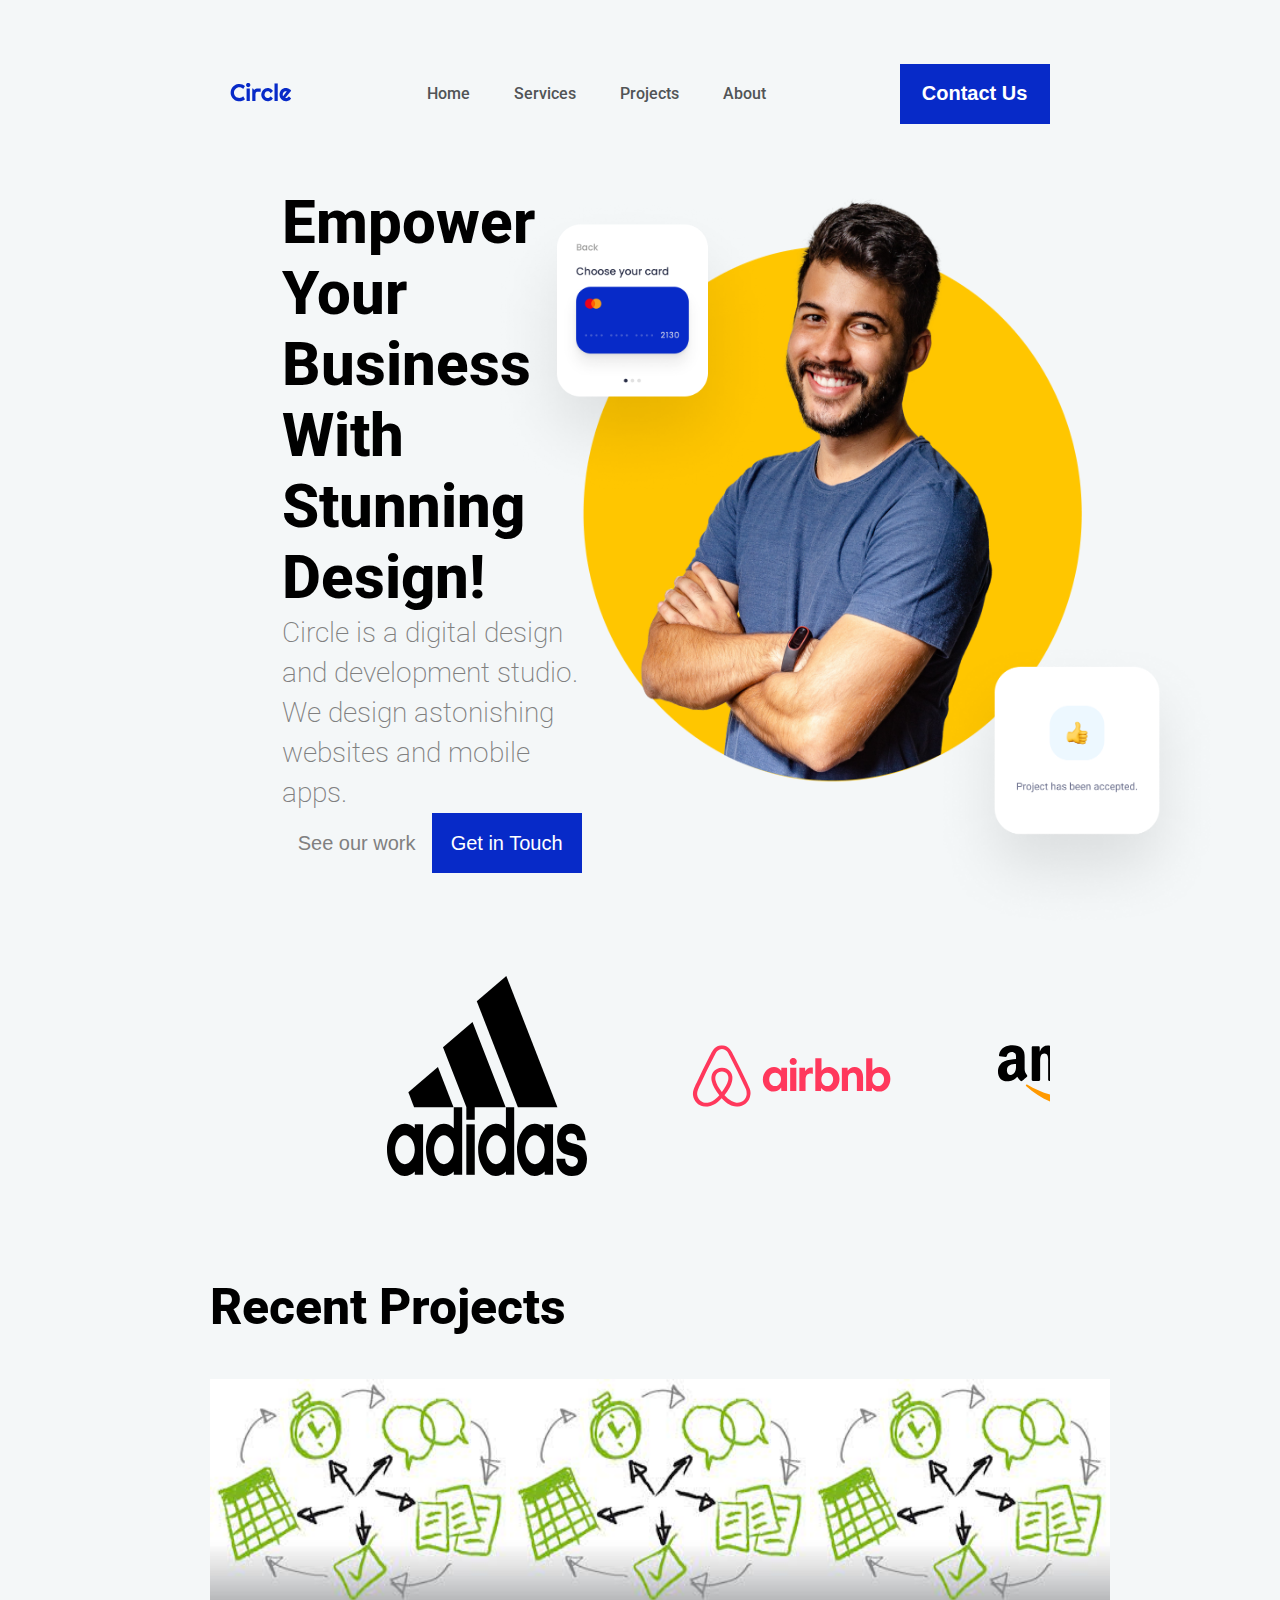
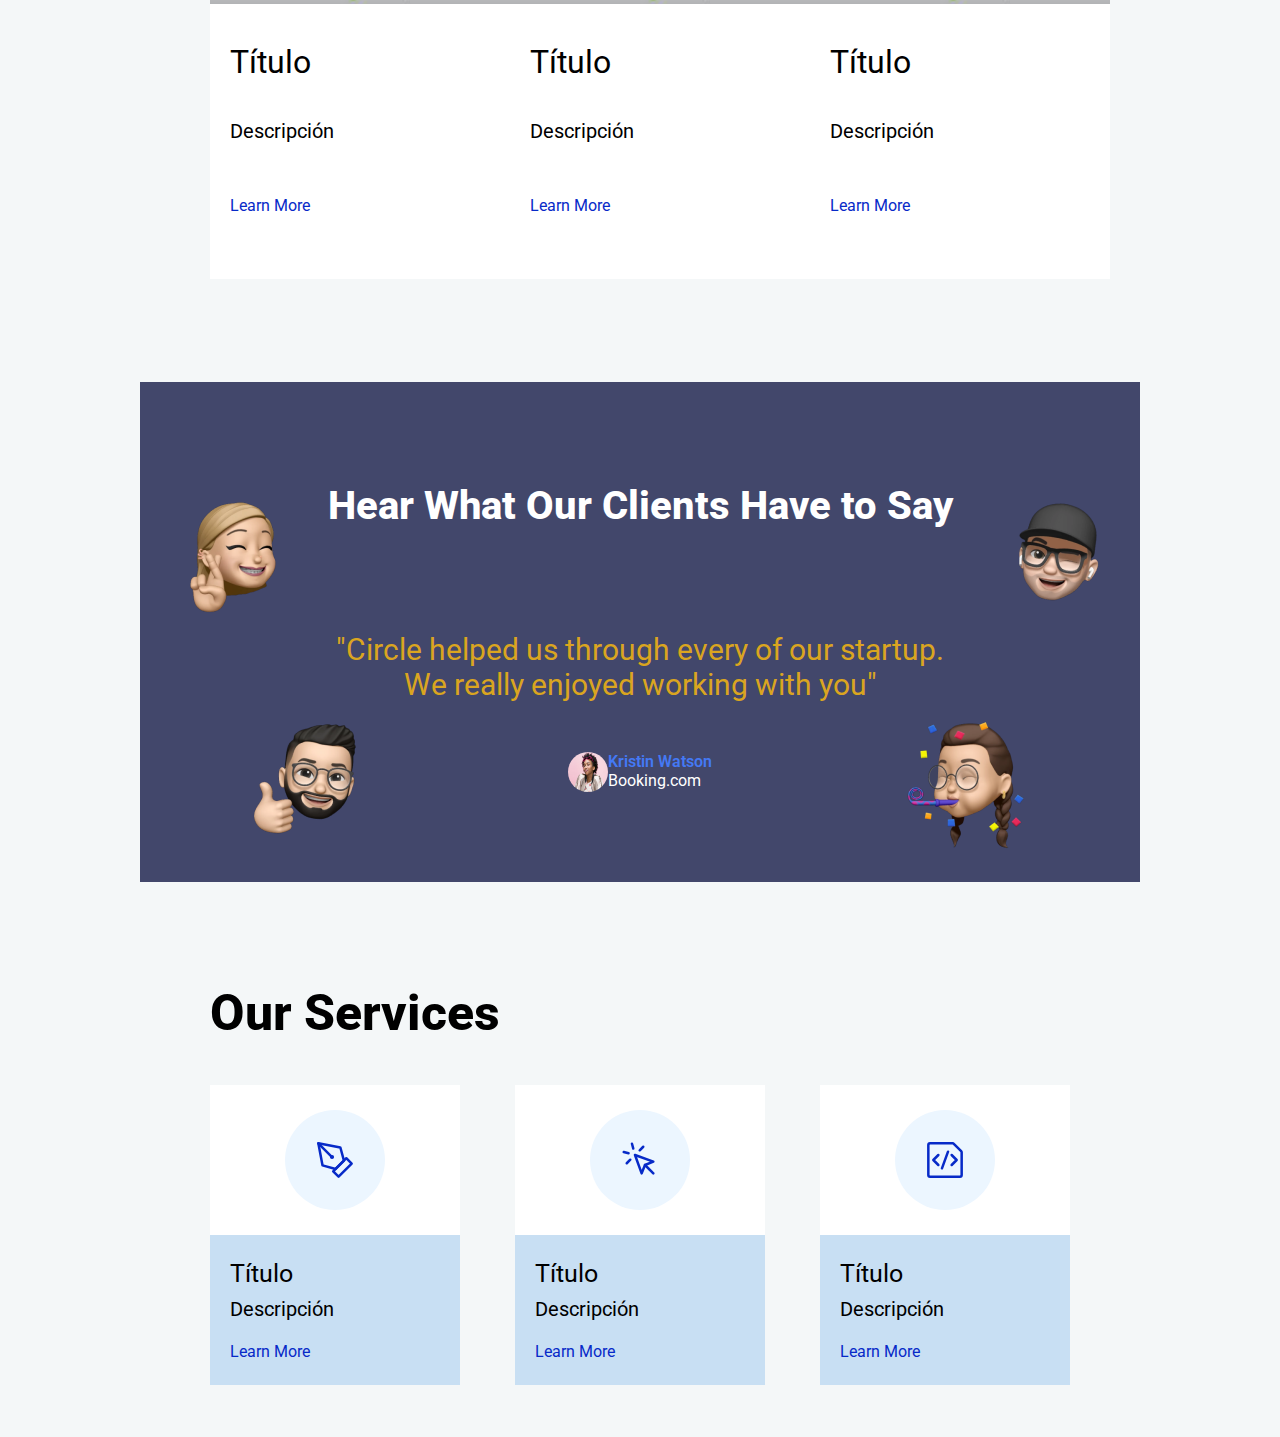
==== index.html @ 97afae4b "scroll to up services-projects" ====
<!DOCTYPE html>
<html lang="en">
  <head>
    <meta charset="UTF-8" />
    <meta http-equiv="X-UA-Compatible" content="IE=edge" />
    <meta name="viewport" content="width=device-width, initial-scale=1.0" />
    <title>Circle Agency</title>
    <link rel="stylesheet" href="resources/styles/style.css" />
  </head>
  <body>
    <header class="header">
      <div class="logo">
        <a href="index.html"
          ><img src="./resources/images/logos/circle.svg" alt="Logo"
        /></a>
      </div>
      <nav>
        <ul class="nav-links">
          <li><a class="links" href="index.html">Home</a></li>
          <li><a class="links"   onclick="scrollToServices()" id="services-scroll-button" >Services</a></li>
          <li><a class="links" onclick="scrollToProjects()" >Projects</a></li>
          <li><a class="links" href="aboutUs.html">About</a></li>
        </ul>
        <div class="hamburguer">
          <span class="bar"></span>
          <span class="bar"></span>
          <span class="bar"></span>
        </div>
      </nav>
      <a class="btn" href="contact-us.html"><button>Contact Us</button></a>
    </header>

    <div class="container-hero-section">
      <div class="info-hero-section">
        <p class="frase-empresa">
          Empower Your <br />
          Business With<br />
          Stunning Design!
        </p>
        <p class="frase-informativa">
          Circle is a digital design and development studio. We design
          astonishing websites and mobile apps.
        </p>
        <div class="div-buttons-hero">
          <button class="btn-hero">
            <a class="link-hero" href="project.html">See our work</a>
          </button>
          <button class="btn-hero-second">
            <a class="link-hero-second" href="contact-us.html">Get in Touch</a>
          </button>
        </div>
      </div>
      <div class="div-hero-img">
        <img
          class="card-1"
          src="./resources/images/hero-section/card-1.png"
          alt="card-one"
        />
        <img
          class="big-img-hero"
          src="./resources/images/hero-section/hero-image.png"
          alt="image of hero section"
        />
        <img class="card-2" src="./resources/images/hero-section/card-2.png" />
      </div>
    </div>
    <div class="slider">
      <div class="slider-track">
        <div class="slide">
          <img
          class="img-slide"
            src="./resources/images/logos/Adidas_Logo.svg"
            width="200"
            height="200"
          />
        </div>
        <div class="slide">
          <img
          class="img-slide"
            src="./resources/images/logos/airbnb-logo.svg"
            width="200"
            height="200"
          />
        </div>
        <div class="slide">
          <img
          class="img-slide"
            src="./resources/images/logos/amazon-logo.svg"
            width="200"
            height="200"
          />
        </div>
        <div class="slide">
          <img
          class="img-slide"
            src="./resources/images/logos/circle.svg"
            width="200"
            height="200"
          />
        </div>

        <div class="slide">
          <img
          class="img-slide"
            src="./resources/images/logos/fedex-logo.svg"
            width="200"
            height="200"
          />
        </div>
        <div class="slide">
          <img
          class="img-slide"
            src="./resources/images/logos/google-logo.svg"
            width="200"
            height="200"
          />
        </div>
        <div class="slide">
          <img
          class="img-slide"
            src="./resources/images/logos/Logo_NIKE.svg"
            width="200"
            height="200"
          />
        </div>
        <div class="slide">
          <img
          class="img-slide"
            src="./resources/images/logos/microsoft-logo.svg"
            width="200"
            height="200"
          />
        </div>
      </div>
    </div>

    <div class="container-recent-projects" id="recent-projects">
      <div class="div-titulo-recent-projects">
        <p class="titulo-recent-projects">Recent Projects</p>
      </div>
      <div class="container-cards">
        <div class="card">
          <div class="div-img-card">
            <img class ="img-card" src="./resources/images/test/descarga.jpg" alt="">
          </div>
          <div class="container-info-card">
            <p class="titulo-card">Título</p>
            <p class="descripcion-card">Descripción</p>
            <p class="learn-more-class"><a>Learn More</a></p>
          </div>

          </div>
          <div class="card">
            <div class="div-img-card">
              <img class ="img-card" src="./resources/images/test/descarga.jpg" alt="">
            </div>
            <div class="container-info-card">
              <p class="titulo-card">Título</p>
              <p class="descripcion-card">Descripción</p>
              <p class="learn-more-class"><a>Learn More</a></p>
            </div>
  
            </div>
            <div class="card">
              <div class="div-img-card">
                <img class ="img-card" src="./resources/images/test/descarga.jpg" alt="">
              </div>
              <div class="container-info-card">
                <p class="titulo-card">Título</p>
                <p class="descripcion-card">Descripción</p>
                <p class="learn-more-class"><a>Learn More</a></p>
              </div>
    
              </div>
        </div>
      </div>
    </div>
    <div class="client-reviews">
      <div class ="inner-zone">
      <div class="zone-one-reviews">
        <img src="./resources/images/testimonial-section/memoji-1.png" class="emoji-1 " alt="emogi1" width="150" height="150"/>
        <p class="frase-reaview">Hear What Our Clients Have to Say</p>
        <img src="./resources/images/testimonial-section/memoji-2.png" class="emoji-2" alt="emogi2" width="150" height="150"/>
      </div>
    <div class="zone-twoo-reviews">
      <p class="testimonio">"Circle helped us through every of our startup.<br> We really enjoyed working with you"</p>
    </div>
    <div class="zone-three-reviews">
      <img src="./resources/images/testimonial-section/memoji-3.png" alt="emogi3" class="emoji-3" width="150" height="150">
      <div class="container-contact-review">
        <img src="./resources/images/testimonial-section/profile.png" alt="contact-review" class=contact-review width="40" height="40">
        <div class="info-contact-review">
          <p class="name-contact">Kristin Watson</p>
          <p ><a class="email-contact" href="www.booking.com">Booking.com</a></p>
        </div>
      </div>
      <img src="./resources/images/testimonial-section/memoji-4.png" alt="emogi4" class="emoji-4" width="150" height="150">
    </div>
  </div>
    </div>

    <div class="container-recent-projects" id="our-services">
      <div class="div-titulo-recent-projects">
        <p class="titulo-recent-projects">Our Services</p>
      </div>
      <div class="container-cards">
        <div class="card-services">
          <div class="div-img-card-services">
            <div class="div-svg">
            <svg class="boli-img" width="40" height="40" viewBox="0 0 40 40" fill="none" xmlns="http://www.w3.org/2000/svg">
              <path d="M3.33331 3.33325L7.49998 25.3499L20.6 28.9333L28.9333 20.5999L25.3666 7.49992H25.35L3.33331 3.33325Z" stroke="#072AC8" stroke-width="2.5" stroke-linecap="round" stroke-linejoin="round"/>
              <path d="M31.3072 18.2129L18.2142 31.3061L23.5763 36.6682L36.6695 23.5751L31.3072 18.2129Z" stroke="#072AC8" stroke-width="2.5" stroke-linecap="round" stroke-linejoin="round"/>
              <path d="M3.33331 3.33325L17.0166 17.0166" stroke="#072AC8" stroke-width="2.5" stroke-linecap="round" stroke-linejoin="round"/>
              <path d="M17.0166 17.85C17.4768 17.85 17.85 17.477 17.85 17.0166C17.85 16.5564 17.4768 16.1833 17.0166 16.1833C16.5563 16.1833 16.1832 16.5564 16.1832 17.0166C16.1832 17.477 16.5563 17.85 17.0166 17.85Z" stroke="#072AC8" stroke-width="2.5" stroke-miterlimit="10" stroke-linecap="round" stroke-linejoin="round"/>
              </svg>
            </div>
              
          </div>
          <div class="container-info-card-services">
            <p class="titulo-card-services">Título</p>
            <p class="descripcion-card">Descripción</p>
            <p class="learn-more-class"><a>Learn More</a></p>
          </div>

          </div>
          <div class="card-services">
            <div class="div-img-card-services">
              <div class="div-svg">
                <svg width="40" height="40" viewBox="0 0 40 40" fill="none" xmlns="http://www.w3.org/2000/svg">
                  <path d="M24.9972 25L33.3305 33.3333" stroke="#072AC8" stroke-width="2.5" stroke-linecap="round" stroke-linejoin="round"/>
                  <path d="M24.9972 25L21.6639 33.3333L14.9972 15L33.3305 21.6667L24.9972 25Z" stroke="#072AC8" stroke-width="2.5" stroke-linecap="round" stroke-linejoin="round"/>
                  <path d="M23.2472 6.75031L19.7138 10.2837M10.2805 19.7169L6.74714 23.2504L10.2805 19.7169ZM11.9805 3.73364L13.2805 8.56703L11.9805 3.73364ZM8.5638 13.267L3.73047 11.967L8.5638 13.267Z" stroke="#072AC8" stroke-width="2.5" stroke-linecap="round" stroke-linejoin="round"/>
                  </svg>
                  
              </div>
                
            </div>
            <div class="container-info-card-services">
              <p class="titulo-card-services">Título</p>
              <p class="descripcion-card">Descripción</p>
              <p class="learn-more-class"><a>Learn More</a></p>
            </div>
  
            </div>
            <div class="card-services">
              <div class="div-img-card-services">
                <div class="div-svg">
                  <svg width="40" height="40" viewBox="0 0 40 40" fill="none" xmlns="http://www.w3.org/2000/svg">
                    <path d="M28.8166 3.81659L36.1666 11.1666C36.4833 11.4833 36.6666 11.9166 36.6666 12.3499V34.9999C36.6666 35.9166 35.9166 36.6666 34.9999 36.6666H4.99992C4.08325 36.6666 3.33325 35.9166 3.33325 34.9999V4.99992C3.33325 4.08325 4.08325 3.33325 4.99992 3.33325H27.6499C28.0833 3.33325 28.5166 3.51659 28.8166 3.81659Z" stroke="#072AC8" stroke-width="2.5" stroke-miterlimit="10" stroke-linecap="round" stroke-linejoin="round"/>
                    <path d="M26.6667 25L31.6667 20L26.6667 15" stroke="#072AC8" stroke-width="2.5" stroke-linecap="round" stroke-linejoin="round"/>
                    <path d="M13.3333 25L8.33325 20L13.3333 15" stroke="#072AC8" stroke-width="2.5" stroke-linecap="round" stroke-linejoin="round"/>
                    <path d="M16.9668 28.3334L23.0335 11.6667" stroke="#072AC8" stroke-width="2.5" stroke-linecap="round" stroke-linejoin="round"/>
                    </svg>
                    
                </div>
                  
              </div>
              <div class="container-info-card-services">
                <p class="titulo-card-services">Título</p>
                <p class="descripcion-card">Descripción</p>
                <p class="learn-more-class"><a>Learn More</a></p>
              </div>
    
              </div>
        </div>
      </div>
    </div>
    <a class="top-link hide" href="" id="js-top">
      <svg xmlns="http://www.w3.org/2000/svg" viewBox="0 0 12 6"><path d="M12 6H0l6-6z"/></svg>
      <span class="screen-reader-text">Back to top</span>
    </a>
    <script src="./resources/js/index.js"></script>
  </body>
</html>
---- resources/styles/style.css ----
@import url("https://fonts.googleapis.com/css2?family=Cinzel&family=Roboto:wght@100;300;400;500&display=swap");

:root {
  --primary: #072ac8;
}

* {
  margin: 0;
  padding: 0;
  box-sizing: border-box;
}

body {
  font-family: "Roboto", sans-serif;
  margin-left: 10%;
  margin-right: 10%;
  background-color: #f4f7f8;
 
}



/* ------------------------------------------------------------------------ */
/*loader*/

/* ------------------------------ INDEX html ------------------------------ */
.container-hero-section {
  justify-content: space-between;
  display: flex;

  width: 70%;
  margin: 0 auto;
}

.info-hero-section {
  display: flex;
  flex-direction: column;
  justify-content: space-around;
}

/*frases hero*/

.frase-empresa {
  font-size: 60px;
  font-weight: 800;
}
.frase-informativa {
  font-size: 28px;
  color: grey;
  font-weight: 200;
  line-height: 40px;
}

/*botones-hero*/
.div-buttons-hero {
  display: flex;
}
.link-hero-original {
  text-decoration: none;
  color: grey;

  font-size: 20px;
}
.link-hero {
  text-decoration: none;
  color: grey;
}
.btn-hero {
  background: #f4f7f8;
  border: none;
  cursor: pointer;
  transition: all 0.3s ease 0s;
  width: 150px;
  height: 60px;
  font-size: 20px;
}

.link-hero-second {
  text-decoration: none;
  color: white;
}
.btn-hero-second {
  color: white;
  background: #072ac8;
  border: none;
  cursor: pointer;
  transition: all 0.3s ease 0s;
  width: 150px;
  height: 60px;
  font-size: 20px;
}
/*imagen-hero*/

.div-hero-img {
  position: relative;
}

.big-img-hero {
  width: 500px;
  height: 600px;
}
.card-1 {
  position: absolute;
  width: 60%;
  right: 60%;
}
.card-2 {
  position: absolute;
  width: 60%;
  top: 65%;
  right: -29%;
}

/* ------------------------------------------------------------------------ */

/* ------------------------------ Splash page ------------------------------ */
@keyframes scroll {
  0% {
    transform: translateX(0);
  }
  100% {
    transform: translateX(calc(-250px * 7));
  }
}

.slider {
  height: 200px;

  overflow: hidden;
  position: relative;
  width: auto;
  margin-right: 10%;
  margin-left: 15%;
  margin-top: 10%;
}
.slider .slider-track {
  animation: scroll 40s linear infinite;
  display: flex;
  width: calc(250px * 14);
}

.slider.slide {
  height: 100px;
  width: 250px;
}
.slide {
  margin-left: 3%;
}

/* Your CSS code goes here */

/* Your CSS code goes here */

/* ------------------------------ Header ------------------------------ */

/* Your CSS code goes here */

.header {
  margin: 5% 0 5% 0;
  display: flex;
  justify-content: space-between;
  align-items: center;
  height: 85px;
  padding: 5px 10%;
}

.header .logo {
  cursor: pointer;
}

.header .logo :hover {
  transform: scale(1.2);
}

.header .nav-links {
  list-style: none;
}

.header .nav-links li {
  display: inline-block;
  padding: 0 20px;
}

.header .nav-links li:hover {
  transform: scale(1.1);
}
.links {
  font-weight: 500;
}
.header .nav-links a {
  color: #515456;
  text-decoration: none;
}

.header .nav-links li a:hover {
  color: #4479f5;
}

.btn button {
  font-weight: 700;
  color: white;
  background: #072ac8;
  border: none;
  cursor: pointer;
  transition: all 0.3s ease 0s;
  width: 150px;
  height: 60px;
  font-size: 20px;
  padding: 5%;
}

.header .btn button:hover {
  background-color: #515456;
  color: white;
  transform: scale(1.1);
}

/*hamburguer menu*/
.hamburguer {
  display: none;
  cursor: pointer;
}
.bar {
  display: block;
  width: 25px;
  height: 3px;
  margin: 5px auto;
  -webkit-transition: all 0.3 ease-in-out;
  transition: all 0.3 ease-in-out;
  background-color: #3e4042;
}

/* ------------------------------ Partners ------------------------------ */

/* Your CSS code goes here */

/* ------------------------------ Recent projects ------------------------------ */

/* Your CSS code goes here */
.container-recent-projects {
  margin: 10% 8% 10% 8%;
}
.titulo-recent-projects {
  font-size: 50px;
  font-weight: 800;
}
.container-cards {
  display: flex;
  flex-direction: row;
  justify-content: space-between;
}

.card {
  margin-top: 5%;
  width: 300px;
  height: 500px;
  background-color: white;
}
.div-img-card {
  width: 300px;
  height: 225px;
}
.img-card {
  width: 100%;
  height: 100%;
}
.container-info-card {
  display: flex;
  flex-direction: column;
  text-align: left;
  justify-content: space-around;
  height: 250px;
  padding: 20px;
}
.titulo-card {
  font-size: xx-large;
}

.descripcion-card {
  font-size: 20px;
}
.learn-more-class {
  margin-top: 6%;
  color: #072ac8;
}
/* ------------------------------ Client reviews ------------------------------ */

/* Your CSS code goes here */

.client-reviews {
  position: relative;
  background: rgb(66, 71, 107);
  width: 1000px;
  height: 500px;
  margin: 0 auto;
}
.inner-zone {
  padding-top: 10%;
}
.bg-review {
  max-width: 100%;
  max-height: 100%;
}

.zone-one-reviews {
  display: flex;
  flex-direction: row;
  justify-content: space-around;
}
.frase-reaview {
  font-size: 40px;
  font-weight: 800;
  color: white;
}
.testimonio {
  text-align: center;
  color: goldenrod;
  font-size: 30px;
}
.contact-review {
  border-radius: 50%;
}
.container-contact-review {
  margin-top: 5%;
  display: flex;
  flex-direction: row;
  justify-content: space-around;
}
.name-contact {
  color: #4479f5;
  font-weight: 600;
}
.email-contact {
  text-decoration: none;
  color: white;
}
.zone-three-reviews {
  display: flex;
  flex-direction: row;
  justify-content: space-around;
}
/* ------------------------------ Services ------------------------------ */

/* Your CSS code goes here */
.div-img-card-services {
  display: flex;
  justify-content: center;
  align-items: center;
  width: 250px;
  height: 150px;
}

.div-svg {
  display: flex;
  align-items: center;
  justify-content: center;

  width: 100px;
  height: 100px;
  background-color: #ecf6ff;
  border-radius: 50%;
}

.card-services {
  margin-top: 5%;
  width: 250px;
  height: 250px;
  background-color: white;
}

.container-info-card-services {
  display: flex;
  flex-direction: column;
  text-align: left;
  justify-content: space-around;
  height: 150px;
  padding: 20px;
  background-color: #c8dff3;
}
.titulo-card-services {
  font-size: 25px;
}

.descripcion-card {
  font-size: 20px;
}
.learn-more-class {
  margin-top: 6%;
  color: #072ac8;
}

/* ------------------------------ Questions form ------------------------------ */

/* Your CSS code goes here */

/* ------------------------------ Footer ------------------------------ */
.container-footer {
  display: flex;
  flex-direction: row;
  justify-content: space-between;
  margin: 8%;
}
.logo-direction {
  display: flex;
  flex-direction: column;
  justify-content: space-between;
}

.links-footer {
  display: grid;
  justify-content: space-between;
  grid-template-columns: 200px 200px 200px;
}
.link-footer {
  text-decoration: none;
  color: #072ac8;
}

/* Your CSS code goes here */

/* -------------------------------------------------------------------------- */
/* ------------------------------ PROJECT html ------------------------------ */
/* -------------------------------------------------------------------------- */

/* ------------------------------ Project main ------------------------------ */

/* Your CSS code goes here */

/* ----------------------------------------------------------------------------- */
/* ------------------------------ CONTACT-US html ------------------------------ */
.container-contact-us {
  margin-right: 12%;
  margin-left: 12%;
  margin-top: 5%;
  color: #3e4042;
}
.title-contact-us {
  font-size: 32px;
}
input[type="text"],
input[type="phone"],
input[type="email"],
select,
textarea {
  width: 100%;
  padding: 12px;
  border: none;
  background-color: #e3e1e165;
  box-sizing: border-box;
  margin-top: 6px;
  margin-bottom: 16px;
  resize: vertical;
  font-size: 25px;
}

input[type="submit"] {
  background-color: #072ac8;
  color: white;
  padding: 24px 40px;
  border: none;
  width: 100%;
  font-size: 25p;
  cursor: pointer;
}

input[type="submit"]:hover {
  background-color: #3e4042;
}

.container {
  border-radius: 5px;
  background-color: #f2f2f2;
  padding: 20px;
}
.div-phone-email {
  display: flex;
  flex-direction: row;
  justify-content: space-between;
}
.div-phone,
.div-email {
  display: flex;
  flex-direction: column;
  width: 48%;
}
label {
  font-size: 25px;
}
form {
  margin-top: 5%;
}

/*scroll to up*/
.top-link {
  transition: all 0.25s ease-in-out;
  position: fixed;
  bottom: 0;
  right: 0;
  display: inline-flex;
  cursor: pointer;
  align-items: center;
  justify-content: center;
  margin: 0 3em 3em 0;
  border-radius: 50%;
  padding: 0.25em;
  width: 60px;
  height: 60px;
  background-color: darkgray;
}
.top-link.show {
  visibility: visible;
  opacity: 1;
}
.top-link.hide {
  visibility: hidden;
  opacity: 0;
}
.top-link svg {
  fill: #000;
  width: 24px;
  height: 12px;
}
.top-link:hover {
  background-color: #e8e8e8;
}
.top-link:hover svg {
  fill: #000000;
}

.screen-reader-text {
  position: absolute;
  clip-path: inset(50%);
  margin: -1px;
  border: 0;
  padding: 0;
  width: 1px;
  height: 1px;
  scroll-behavior: smooth;
  overflow: hidden;
  word-wrap: normal !important;
  clip: rect(1px, 1px, 1px, 1px);
}
.screen-reader-text:focus {
  display: block;
  top: 5px;
  left: 5px;
  z-index: 100000;
  clip-path: none;
  background-color: #eee;
  padding: 15px 23px 14px;
  width: auto;
  height: auto;
  text-decoration: none;
  line-height: normal;
  color: #444;
  font-size: 1em;
  clip: auto !important;
}
/* ----------------------------------------------------------------------------- */

/* ------------------------------ Form ------------------------------ */

/* Your CSS code goes here */

/* ----------------------------------------------------------------------------- */
/* ------------------------------ About html ------------------------------ */
/* ----------------------------------------------------------------------------- */

/* Your CSS code goes here */

/* --------------------------------------------------------------------------- */
/* ------------------------------ MEDIA QUERIES ------------------------------ */
/* --------------------------------------------------------------------------- */

/* ------------------------- Smaller than 990px (tablet) ------------------------- */
@media (max-width: 990px) {
  /* Your CSS code goes here */
}

/* ------------------------- Smaller than 766px (mobile) ------------------------- */
@media (max-width: 766px) {
  /* Your CSS code goes here */
  body {
    margin: 0 3% 0 3%;
  }

  /*boton hamburguesa*/
  /*header*/
  .header {
    justify-content: space-between;
    margin-bottom: 10%;
  }
  .hamburguer {
    display: block;
  }
  .btn button {
    font-weight: 700;
    color: white;
    background: #072ac8;
    border: none;
    cursor: pointer;
    transition: all 0.3s ease 0s;
    width: 75px;
    height: 30px;
    font-size: 10px;
  }

  .nav-links {
    position: fixed;
    left: -100%;
    top: 100px;
    gap: 0;
    flex-direction: column;

    width: 100%;
    text-align: center;
    transition: height 300ms;
  }
  .nav {
    margin: 16px 0;
  }
  .nav-links.active {
    left: 0;
  }

  /*hero*/
  .container-hero-section {
    justify-content: space-between;
    display: flex;
    flex-direction: column;
    margin-top: 50%;
    width: 70%;
    margin: 0 auto;
  }
  .frase-empresa {
    font-size: 30px;
    font-weight: 800;
  }
  .div-hero-img {
    margin: 15% 3% 5% 3%;
  }
  .big-img-hero {
    width: 250px;
    height: 300px;
  }
  .frase-informativa {
    margin: 10% 0 10% 0;
    font-size: 20px;
    font-weight: 400;
    line-height: 20px;
  }

  /*slider*/
  .img-slide {
    width: 100px;
    height: 100px;
  }

  .slider {
    margin-bottom: -15%;
  }
  /*cards de home*/

  .container-cards {
    display: grid;
    column-gap: 500px;
    justify-content: center;
  }
  .titulo-recent-projects {
    font-size: 40px;
    text-align: center;
  }

  /*client-reviews*/
  .client-reviews {
    width: 300px;
    height: 300px;
  }
  .inner-zone {
    padding-top: 20%;
    line-height: 20px;
  }
  .emoji-1 {
    width: 50px;
    height: 50px;
  }

  .emoji-2 {
    width: 50px;
    height: 50px;
  }

  .emoji-3 {
    width: 50px;
    height: 50px;
  }

  .emoji-4 {
    width: 50px;
    height: 50px;
  }

  .frase-reaview {
    margin: 0;
    font-size: 12px;
    font-weight: 800;
    color: white;
  }

  .testimonio {
    text-align: center;
    color: goldenrod;
    font-size: 15px;
  }
  .container-contact-review {
    margin-top: 15%;
    display: flex;
    flex-direction: row;
    justify-content: space-around;
  }

  /*our services*/
  .card-services {
    margin-top: 30%;
    width: 250px;
    height: 250px;
    background-color: white;
  }
  /*scroll to up*/

  .top-link {
    transition: all 0.25s ease-in-out;
    position: fixed;
    bottom: 0;
    right: 0;
    display: inline-flex;
    cursor: pointer;
    align-items: center;
    justify-content: center;
    margin: 0 0.2em 3em 0;
    border-radius: 50%;
    padding: 0.25em;
    width: 40px;
    height: 40px;
    background-color: darkgray;
  }
}

/* ------------------------------ Hamburguer menu ------------------------------ */

/* Your CSS code goes here */

/* ------------------------------ Alert ------------------------------ */

/* Your CSS code goes here */

/* ------------------------------ Sticky scroll bar ------------------------------ */

/* Your CSS code goes here */
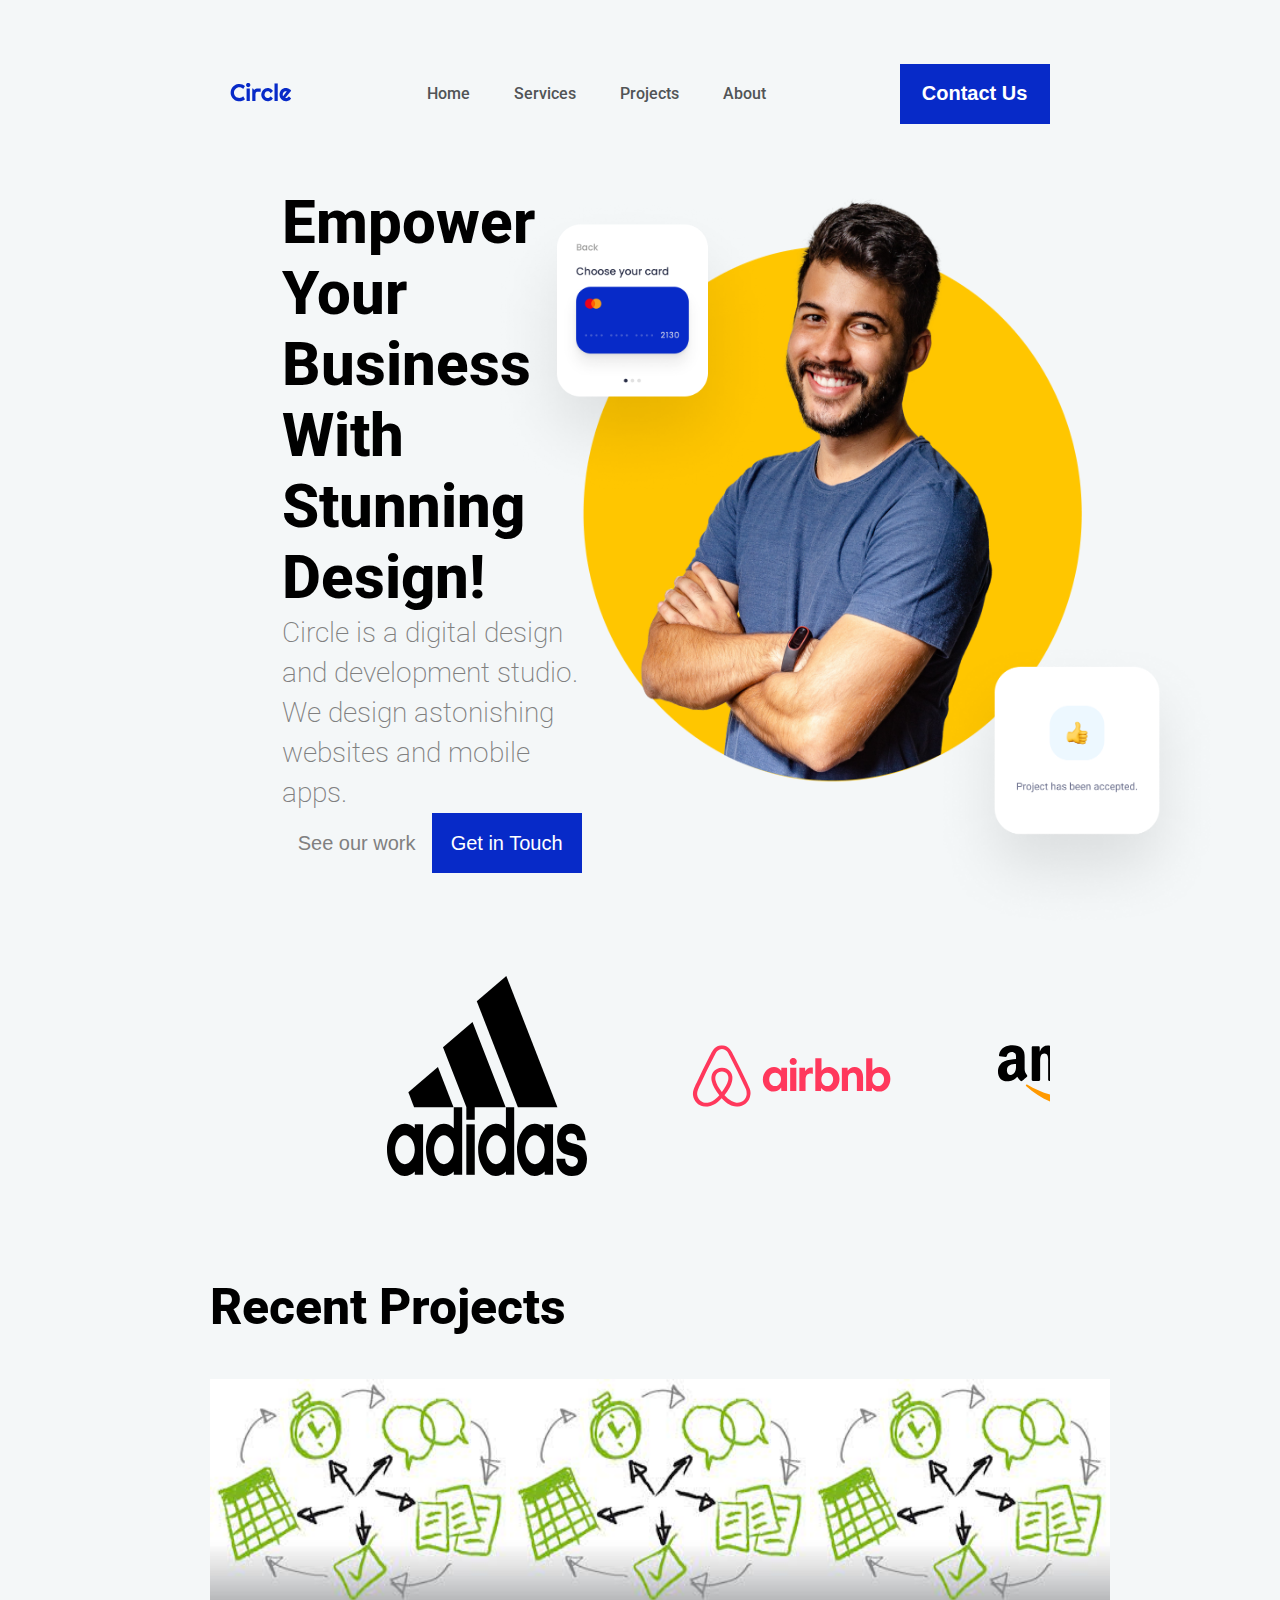
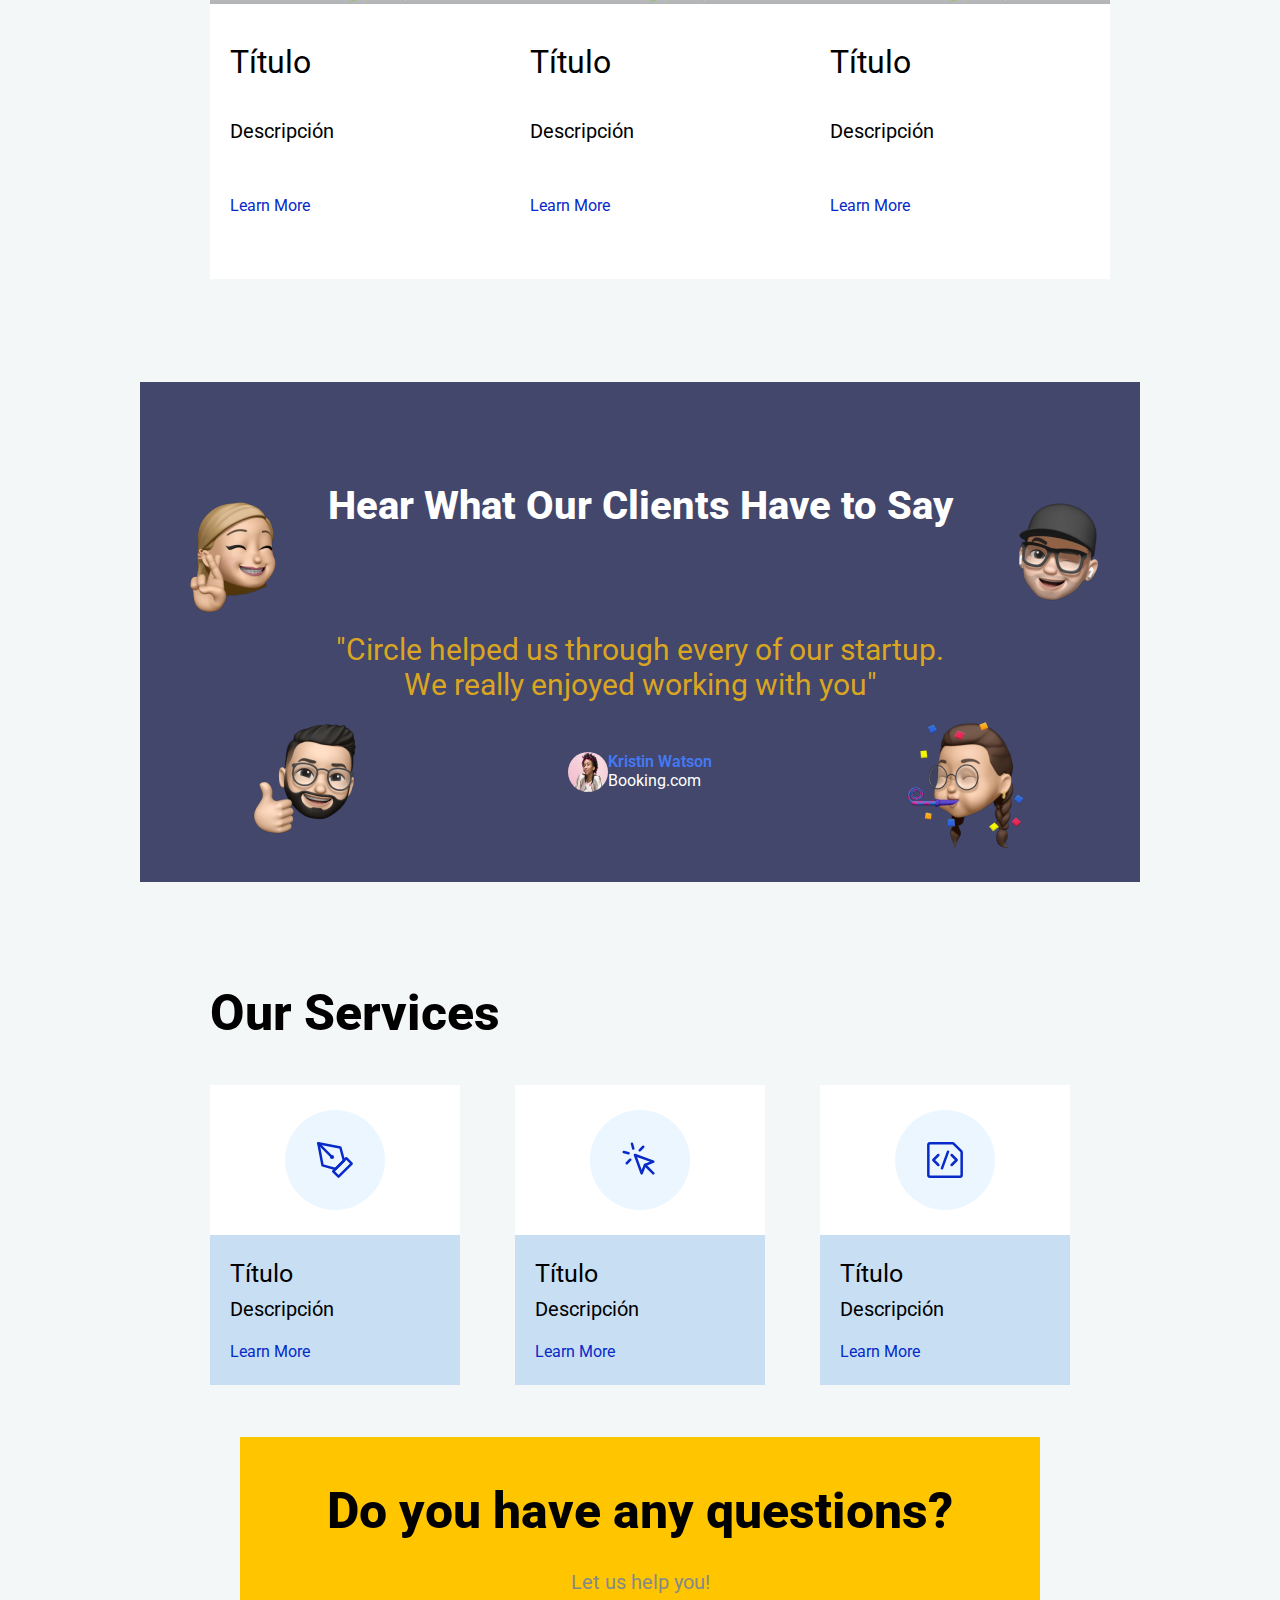
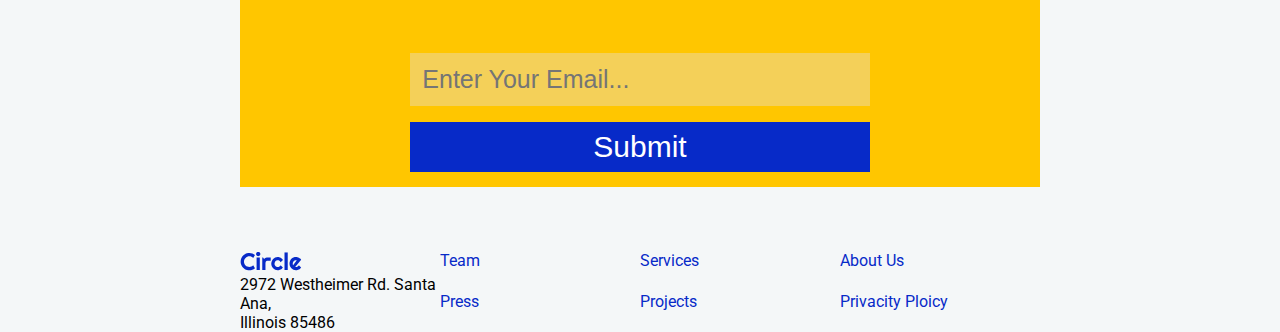
==== commit dd88c42a: "section questions" ====
--- a/index.html
+++ b/index.html
@@ -6,6 +6,7 @@
     <meta name="viewport" content="width=device-width, initial-scale=1.0" />
     <title>Circle Agency</title>
     <link rel="stylesheet" href="resources/styles/style.css" />
+    <link rel="stylesheet" href="https://cdnjs.cloudflare.com/ajax/libs/font-awesome/4.7.0/css/font-awesome.min.css">
   </head>
   <body>
     <header class="header">
@@ -265,10 +266,48 @@
         </div>
       </div>
     </div>
+
+    <div class="container-any-question">
+      <div class="div-inner-q">
+      <div class="aq-frase">
+        <p class="frase-any-questions">Do you have any questions?</p>
+      </div>
+      <p class="frase-help-us">Let us help you!</p>
+      <div>
+        <form class="form-questions">
+          <div class="input-container">
+            
+            <input  class ="input-a-q" type="text" name="email"  placeholder="Enter Your Email...">
+            <input class ="input-a-q" type="submit" value="Submit" />
+        </form>
+      </div>
+    </div>
+    </div>
+    
     <a class="top-link hide" href="" id="js-top">
       <svg xmlns="http://www.w3.org/2000/svg" viewBox="0 0 12 6"><path d="M12 6H0l6-6z"/></svg>
       <span class="screen-reader-text">Back to top</span>
     </a>
+    <footer class="container-footer">
+      <div class="logo-direction">
+        <div class="logo">
+          <img  class="logo-footer" src="./resources/images/logos/circle.svg" alt="Logo" />
+        </div>
+        <p class="direccion-footer">
+          2972 Westheimer Rd. Santa Ana, <br />
+          Illinois 85486
+        </p>
+      </div>
+      <div class="links-footer">
+        <a class="link-footer" href="#">Team</a>
+        <a class="link-footer" href="#">Services</a>
+        <a class="link-footer" href="#">About Us</a>
+        <a class="link-footer" href="#">Press</a>
+        <a class="link-footer" href="#">Projects</a>
+        <a class="link-footer" href="#">Privacity Ploicy</a>
+      </div>
+    </footer>
+    
     <script src="./resources/js/index.js"></script>
   </body>
 </html>
--- a/resources/styles/style.css
+++ b/resources/styles/style.css
@@ -15,10 +15,7 @@
   margin-left: 10%;
   margin-right: 10%;
   background-color: #f4f7f8;
- 
-}
-
-
+}
 
 /* ------------------------------------------------------------------------ */
 /*loader*/
@@ -112,6 +109,36 @@
 }
 
 /* ------------------------------------------------------------------------ */
+/*any questions?*/
+.container-any-question {
+  width: 800px;
+  position: relative;
+  margin: 0 auto;
+  background-color: #ffc600;
+  height: 350px;
+}
+.div-inner-q {
+  padding-top: 30px;
+  display: flex;
+  flex-direction: column;
+  justify-content: space-around;
+  align-items: center;
+  height: 350px;
+}
+
+.frase-any-questions {
+  font-size: 50px;
+  font-weight: 800;
+}
+.frase-help-us {
+  font-size: 20px;
+  color: #85898b;
+}
+
+
+
+
+
 
 /* ------------------------------ Splash page ------------------------------ */
 @keyframes scroll {
@@ -398,7 +425,7 @@
   display: flex;
   flex-direction: row;
   justify-content: space-between;
-  margin: 8%;
+  margin: 8% 0 8% 0;
 }
 .logo-direction {
   display: flex;
@@ -456,10 +483,10 @@
 input[type="submit"] {
   background-color: #072ac8;
   color: white;
-  padding: 24px 40px;
+  padding: 8px 8px;
   border: none;
   width: 100%;
-  font-size: 25p;
+  font-size: 30px;
   cursor: pointer;
 }
 
@@ -744,7 +771,59 @@
     height: 40px;
     background-color: darkgray;
   }
-}
+
+  /*any quuestions?*/
+  .container-any-question {
+    margin-top: 20%;
+    width: 300px;
+    position: relative;
+
+    background-color: #ffc600;
+    height: 250px;
+  }
+
+  .frase-any-questions {
+    font-size: 20px;
+    font-weight: 800;
+  }
+  .frase-help-us {
+    font-size: 15px;
+    color: #85898b;
+  }
+  .input-a-q::placeholder{
+   
+    font-size: 20px;
+    
+  }
+
+  .input-a-q{
+    margin-bottom:  100px;
+    width: 50%;
+  }
+
+  /*footer*/
+.container-footer{
+  margin: 10% 5% 10% 5%;
+}
+.link-footer{
+  font-size: 10px;
+  
+}
+.links-footer {
+  display: grid;
+  justify-content: space-between;
+  grid-template-columns: 50px 50px 50px ;
+}
+.direccion-footer{
+  font-size: 10px;
+  font-weight: 400;
+}
+.input::placeholder{
+  font-size: 15px;
+}
+}
+
+
 
 /* ------------------------------ Hamburguer menu ------------------------------ */
 
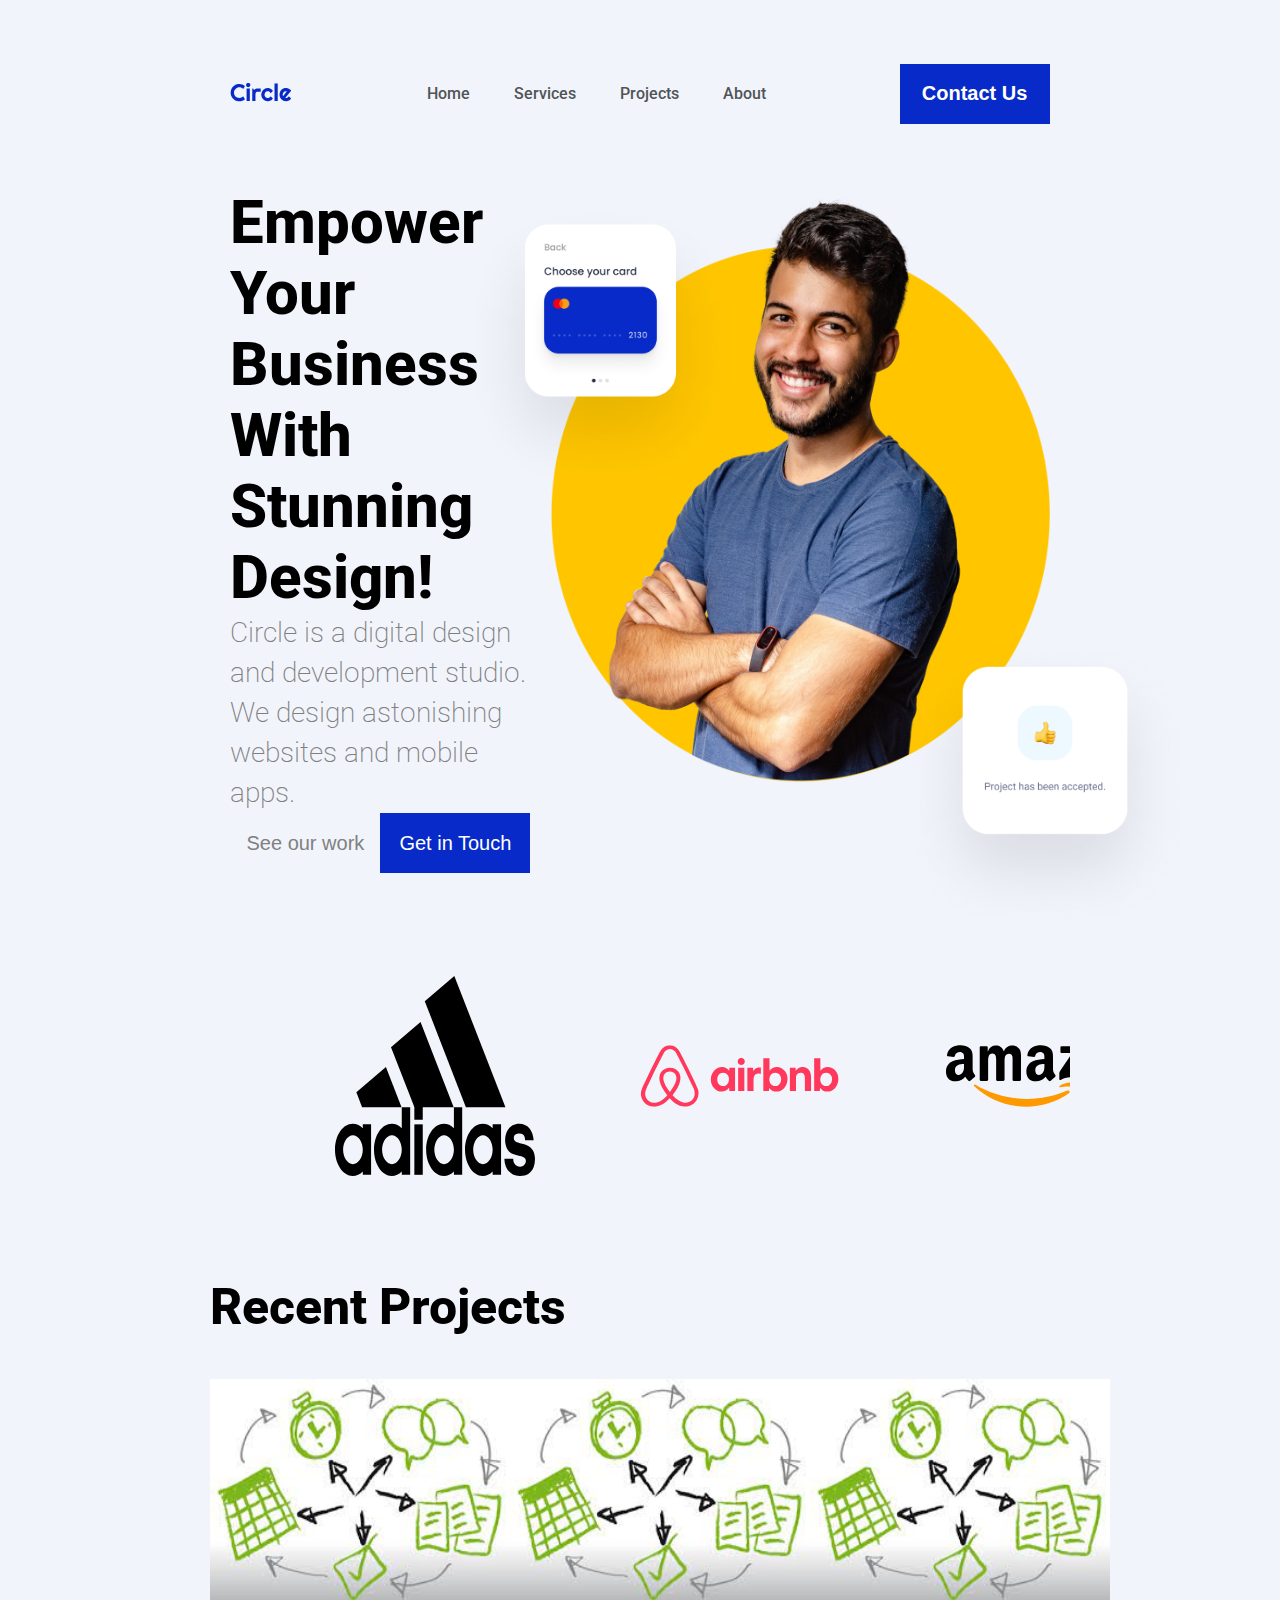
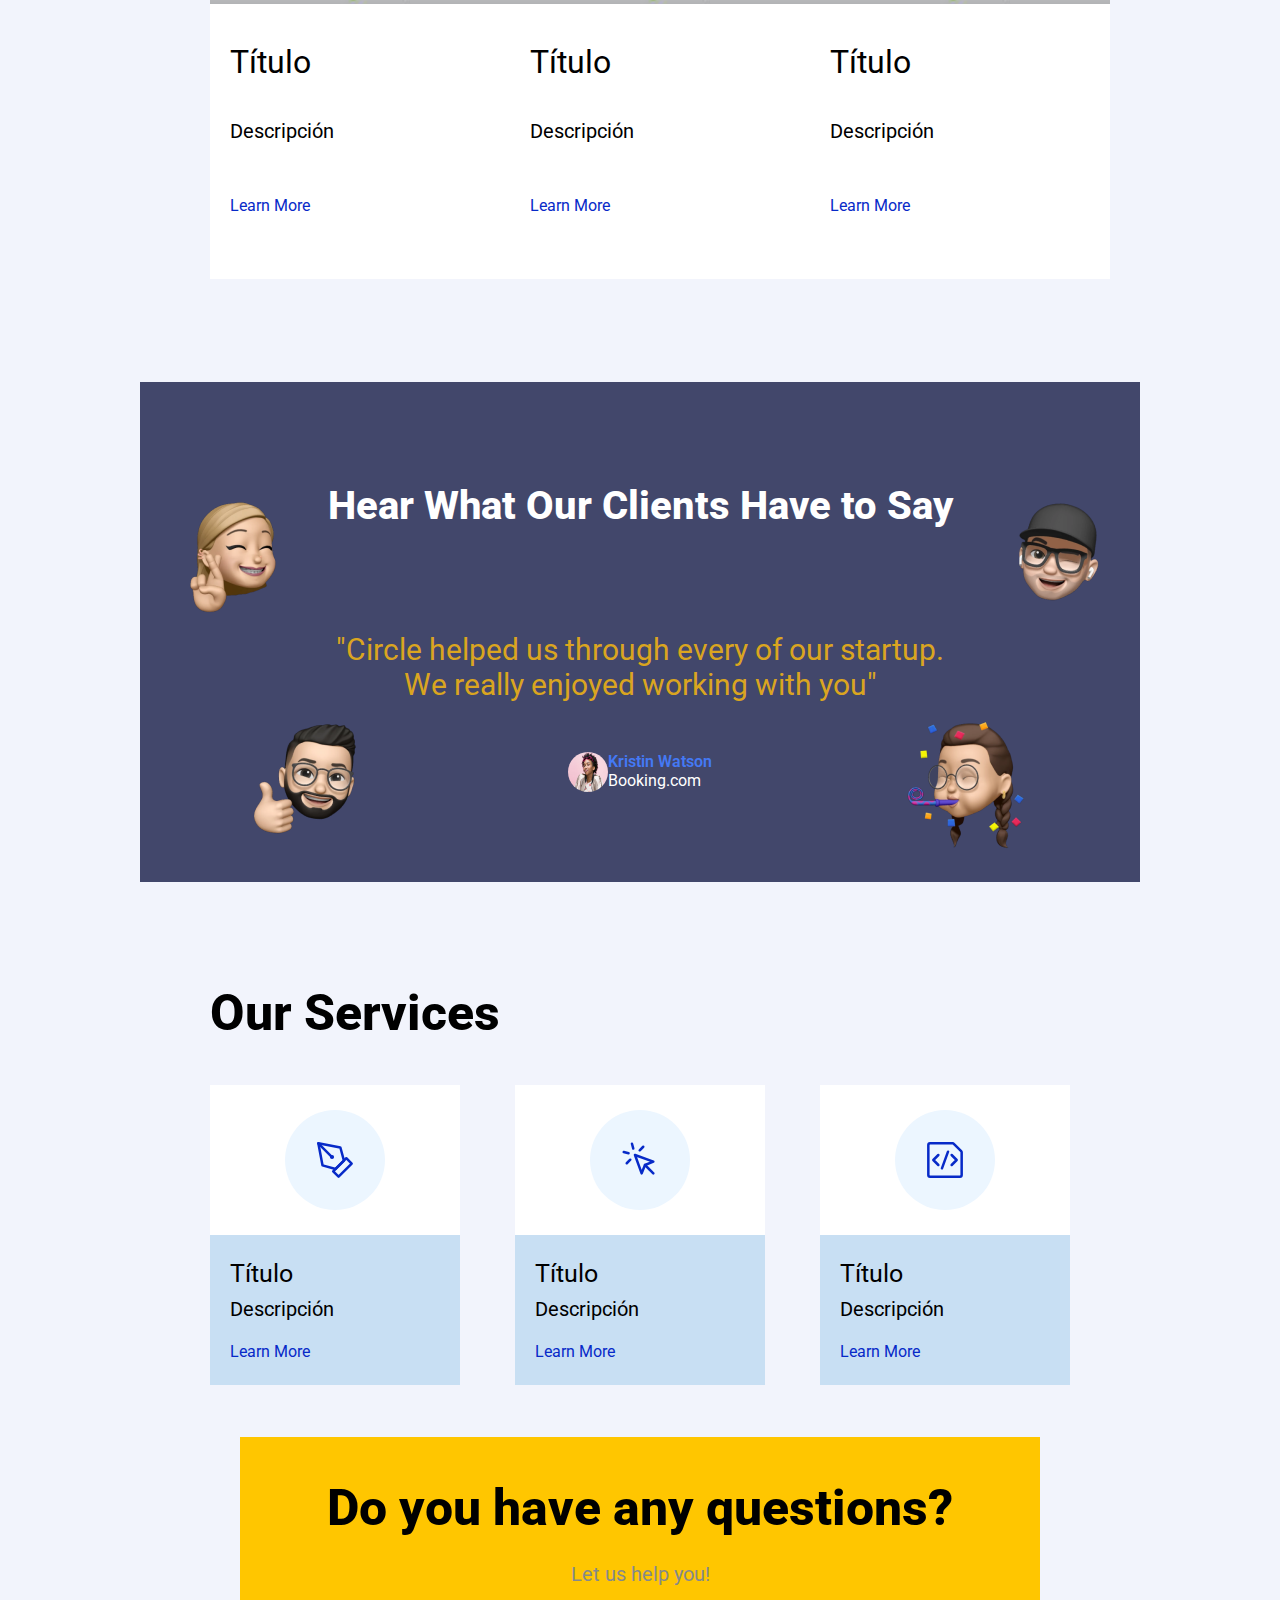
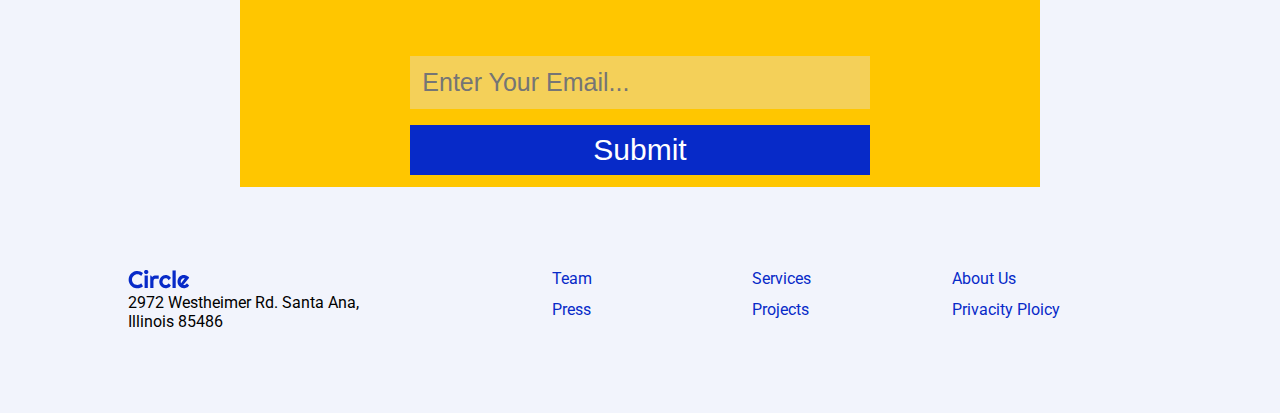
==== commit 2072df9e: "project-page and responsive" ====
--- a/index.html
+++ b/index.html
@@ -273,14 +273,14 @@
         <p class="frase-any-questions">Do you have any questions?</p>
       </div>
       <p class="frase-help-us">Let us help you!</p>
-      <div>
+      
         <form class="form-questions">
-          <div class="input-container">
+        
             
             <input  class ="input-a-q" type="text" name="email"  placeholder="Enter Your Email...">
             <input class ="input-a-q" type="submit" value="Submit" />
         </form>
-      </div>
+      
     </div>
     </div>
     
@@ -288,7 +288,7 @@
       <svg xmlns="http://www.w3.org/2000/svg" viewBox="0 0 12 6"><path d="M12 6H0l6-6z"/></svg>
       <span class="screen-reader-text">Back to top</span>
     </a>
-    <footer class="container-footer">
+    <footer class="container-footer" id ="id-footer">
       <div class="logo-direction">
         <div class="logo">
           <img  class="logo-footer" src="./resources/images/logos/circle.svg" alt="Logo" />
@@ -298,7 +298,7 @@
           Illinois 85486
         </p>
       </div>
-      <div class="links-footer">
+      <div class="links-footer" >
         <a class="link-footer" href="#">Team</a>
         <a class="link-footer" href="#">Services</a>
         <a class="link-footer" href="#">About Us</a>
--- a/resources/styles/style.css
+++ b/resources/styles/style.css
@@ -14,7 +14,7 @@
   font-family: "Roboto", sans-serif;
   margin-left: 10%;
   margin-right: 10%;
-  background-color: #f4f7f8;
+  background-color: #f2f4fc;
 }
 
 /* ------------------------------------------------------------------------ */
@@ -25,7 +25,7 @@
   justify-content: space-between;
   display: flex;
 
-  width: 70%;
+  width: 80%;
   margin: 0 auto;
 }
 
@@ -63,7 +63,7 @@
   color: grey;
 }
 .btn-hero {
-  background: #f4f7f8;
+  background: #f2f4fc;
   border: none;
   cursor: pointer;
   transition: all 0.3s ease 0s;
@@ -135,11 +135,6 @@
   color: #85898b;
 }
 
-
-
-
-
-
 /* ------------------------------ Splash page ------------------------------ */
 @keyframes scroll {
   0% {
@@ -156,8 +151,8 @@
   overflow: hidden;
   position: relative;
   width: auto;
-  margin-right: 10%;
-  margin-left: 15%;
+  margin-right: 8%;
+  margin-left: 10%;
   margin-top: 10%;
 }
 .slider .slider-track {
@@ -448,7 +443,54 @@
 /* -------------------------------------------------------------------------- */
 /* ------------------------------ PROJECT html ------------------------------ */
 /* -------------------------------------------------------------------------- */
-
+.container-project {
+  margin: auto 0;
+  margin-right: 10%;
+  margin-left: 10%;
+}
+.info-project {
+  display: flex;
+  flex-direction: column;
+}
+.div-title-project {
+  margin-bottom: 2%;
+}
+.title-project {
+  font-size: 60px;
+  font-weight: 800;
+}
+.div-subtitle-date {
+  display: flex;
+  flex-direction: row;
+  justify-content: space-between;
+}
+.subtitle {
+  font-size: 35px;
+  color: #85898b;
+  font-weight: 400;
+}
+.date {
+  font-size: 25px;
+  color: #85898b;
+  font-weight: 300;
+}
+.div-img-project{
+  margin: 5% 0 5% 0;
+  height: 500px;
+}
+.img-project-page{
+  width: 100%;
+  height: 100%;
+
+}
+.div-text-project{
+  margin: 8% 0 8% 0;
+}
+.text-project{
+  font-size: 25px;
+  line-height: 40px;;
+
+}
 /* ------------------------------ Project main ------------------------------ */
 
 /* Your CSS code goes here */
@@ -656,7 +698,7 @@
     display: flex;
     flex-direction: column;
     margin-top: 50%;
-    width: 70%;
+
     margin: 0 auto;
   }
   .frase-empresa {
@@ -790,39 +832,75 @@
     font-size: 15px;
     color: #85898b;
   }
-  .input-a-q::placeholder{
-   
+  .input-a-q::placeholder {
     font-size: 20px;
-    
-  }
-
-  .input-a-q{
-    margin-bottom:  100px;
+  }
+
+  .input-a-q {
+    margin-bottom: 100px;
     width: 50%;
   }
 
   /*footer*/
-.container-footer{
-  margin: 10% 5% 10% 5%;
-}
-.link-footer{
-  font-size: 10px;
-  
-}
-.links-footer {
-  display: grid;
+  .container-footer {
+    margin: 10% 5% 10% 5%;
+  }
+  .link-footer {
+    font-size: 10px;
+  }
+  .links-footer {
+    display: grid;
+    justify-content: space-between;
+    grid-template-columns: 50px 50px 50px;
+  }
+  .direccion-footer {
+    font-size: 10px;
+    font-weight: 400;
+  }
+  /* contact us*/
+  input[type="text"],
+  input[type="phone"],
+  input[type="email"],
+  select,
+  textarea {
+    font-size: 14px;
+  }
+  .title-contact-us {
+    font-size: 20px;
+  }
+  /* project-page*/
+.title-project {
+  font-size: 30px;
+  font-weight: 800;
+  margin-bottom: 2%;
+}
+.div-subtitle-date {
+  display: flex;
+  flex-direction: column;
   justify-content: space-between;
-  grid-template-columns: 50px 50px 50px ;
-}
-.direccion-footer{
-  font-size: 10px;
+}
+
+.subtitle {
+  font-size: 20px;
+  color: #85898b;
   font-weight: 400;
 }
-.input::placeholder{
+.date {
   font-size: 15px;
-}
-}
-
+  color: #85898b;
+  font-weight: 300;
+}
+
+.div-img-project{
+  margin: 5% 0 5% 0;
+  height: 200px;
+}
+.text-project{
+  font-size: 15px;
+  line-height: 30px;;
+
+}
+}
 
 
 /* ------------------------------ Hamburguer menu ------------------------------ */
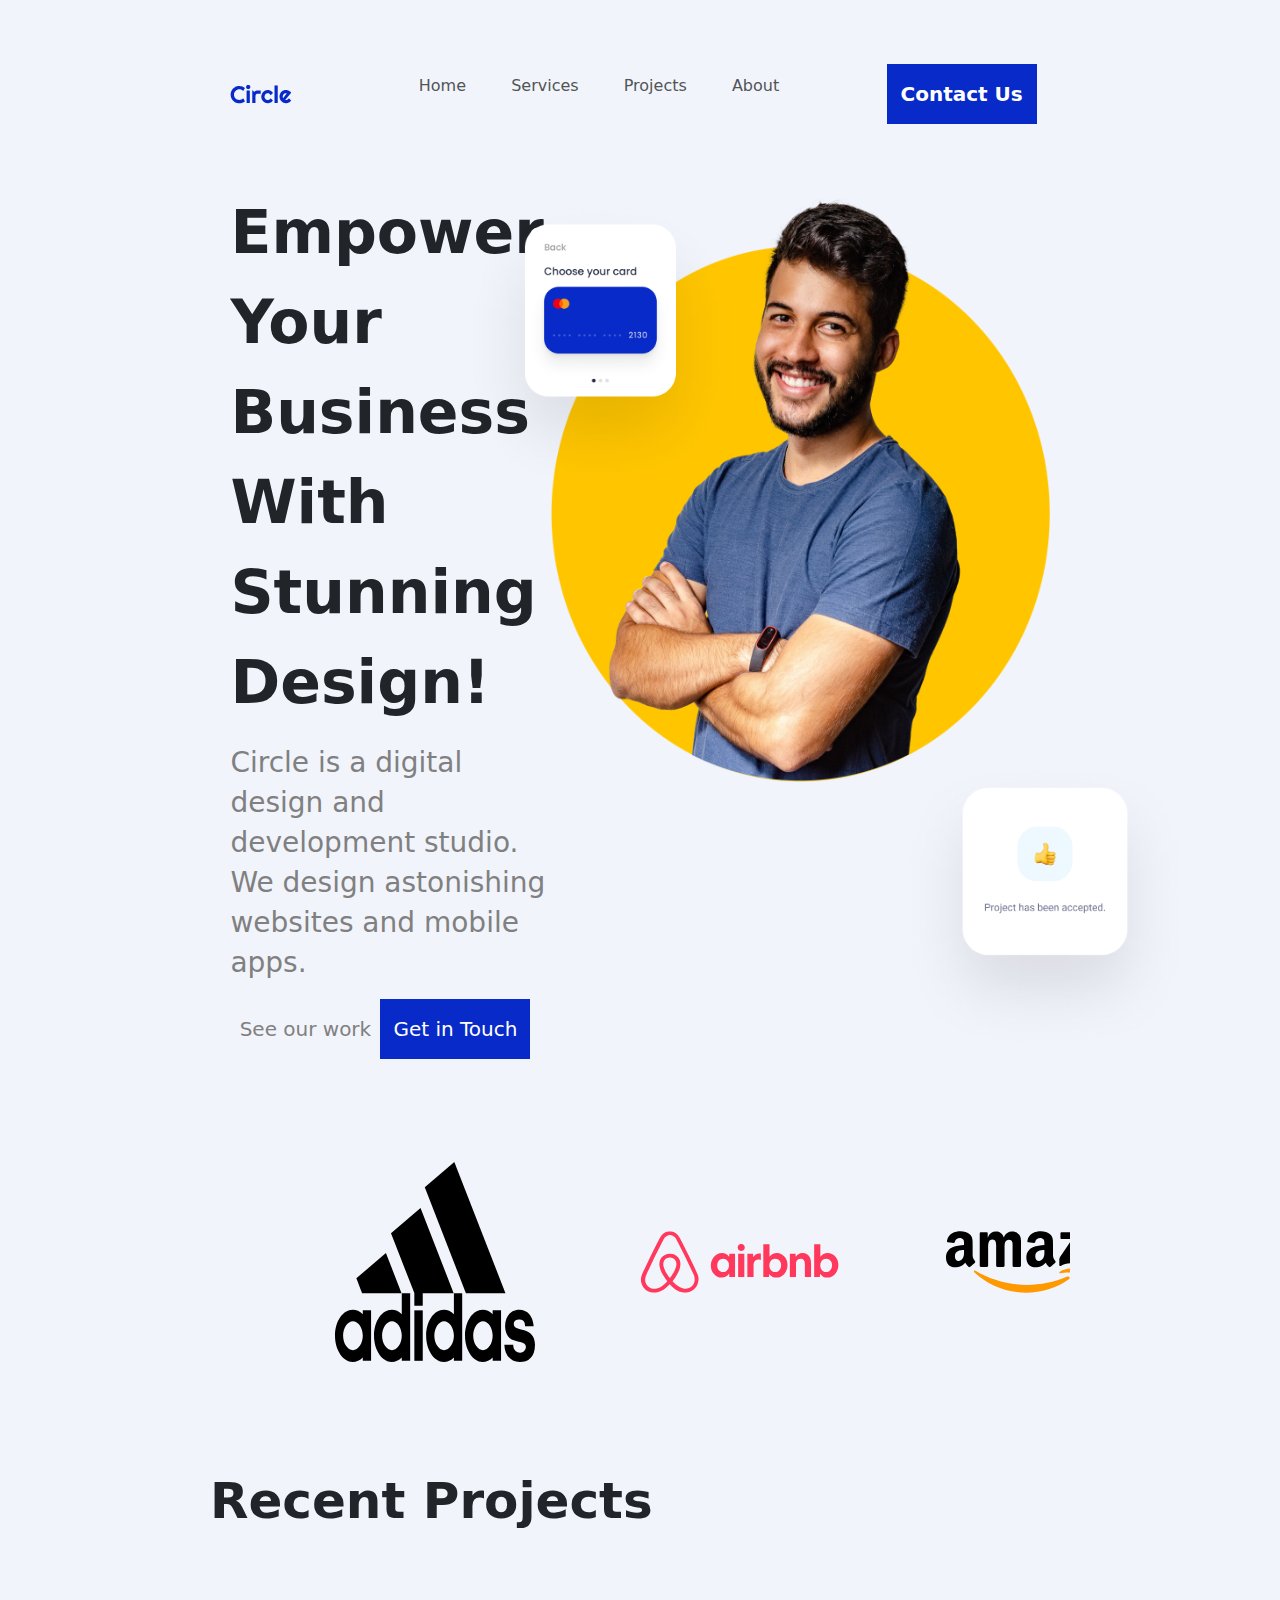
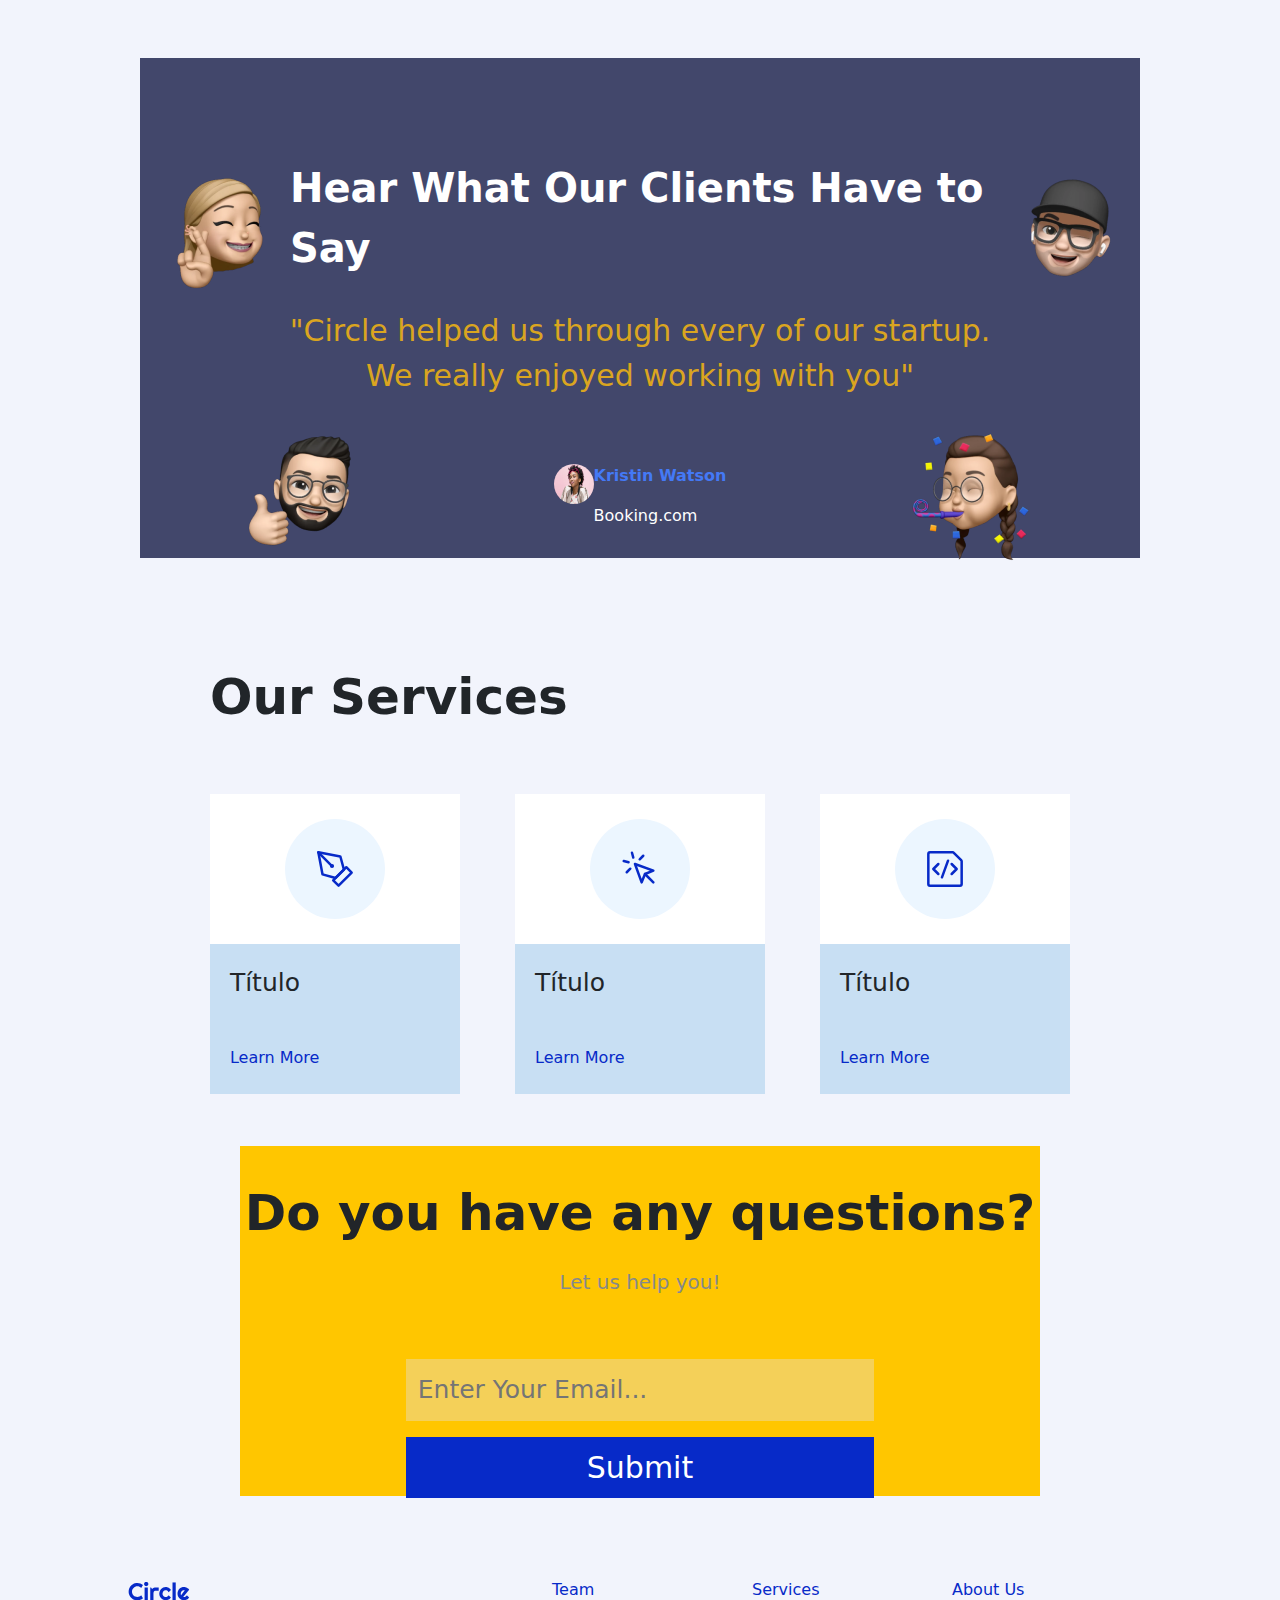
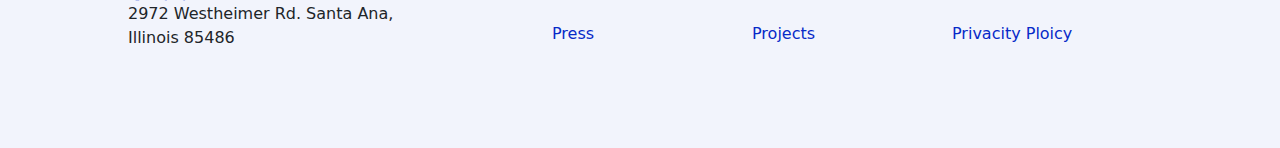
==== commit b7aa841d: "fetch api" ====
--- a/index.html
+++ b/index.html
@@ -7,6 +7,7 @@
     <title>Circle Agency</title>
     <link rel="stylesheet" href="resources/styles/style.css" />
     <link rel="stylesheet" href="https://cdnjs.cloudflare.com/ajax/libs/font-awesome/4.7.0/css/font-awesome.min.css">
+    <link rel="stylesheet" href="	https://cdn.jsdelivr.net/npm/bootstrap@5.3.0-alpha1/dist/css/bootstrap.min.css">
   </head>
   <body>
     <header class="header">
@@ -139,41 +140,9 @@
       <div class="div-titulo-recent-projects">
         <p class="titulo-recent-projects">Recent Projects</p>
       </div>
-      <div class="container-cards">
-        <div class="card">
-          <div class="div-img-card">
-            <img class ="img-card" src="./resources/images/test/descarga.jpg" alt="">
-          </div>
-          <div class="container-info-card">
-            <p class="titulo-card">Título</p>
-            <p class="descripcion-card">Descripción</p>
-            <p class="learn-more-class"><a>Learn More</a></p>
-          </div>
-
-          </div>
-          <div class="card">
-            <div class="div-img-card">
-              <img class ="img-card" src="./resources/images/test/descarga.jpg" alt="">
-            </div>
-            <div class="container-info-card">
-              <p class="titulo-card">Título</p>
-              <p class="descripcion-card">Descripción</p>
-              <p class="learn-more-class"><a>Learn More</a></p>
-            </div>
-  
-            </div>
-            <div class="card">
-              <div class="div-img-card">
-                <img class ="img-card" src="./resources/images/test/descarga.jpg" alt="">
-              </div>
-              <div class="container-info-card">
-                <p class="titulo-card">Título</p>
-                <p class="descripcion-card">Descripción</p>
-                <p class="learn-more-class"><a>Learn More</a></p>
-              </div>
-    
-              </div>
-        </div>
+      <div id="container-card" class="container-cards">
+        
+        
       </div>
     </div>
     <div class="client-reviews">
@@ -307,7 +276,8 @@
         <a class="link-footer" href="#">Privacity Ploicy</a>
       </div>
     </footer>
-    
+   
+    <script src="./resources/js/project.js"></script>
     <script src="./resources/js/index.js"></script>
   </body>
 </html>
--- a/resources/styles/style.css
+++ b/resources/styles/style.css
@@ -12,9 +12,9 @@
 
 body {
   font-family: "Roboto", sans-serif;
-  margin-left: 10%;
-  margin-right: 10%;
-  background-color: #f2f4fc;
+  padding-left: 10%;
+  padding-right: 10%;
+  background-color: #f2f4fc!important ;
 }
 
 /* ------------------------------------------------------------------------ */
@@ -296,10 +296,20 @@
 }
 .titulo-card {
   font-size: xx-large;
-}
+
+  white-space: nowrap;
+      text-overflow: ellipsis;
+      overflow: hidden;
+
+}
+
 
 .descripcion-card {
   font-size: 20px;
+  
+  white-space: nowrap;
+      text-overflow: ellipsis;
+      overflow: hidden;
 }
 .learn-more-class {
   margin-top: 6%;
@@ -606,7 +616,7 @@
   height: 1px;
   scroll-behavior: smooth;
   overflow: hidden;
-  word-wrap: normal !important;
+  word-wrap: normal;
   clip: rect(1px, 1px, 1px, 1px);
 }
 .screen-reader-text:focus {
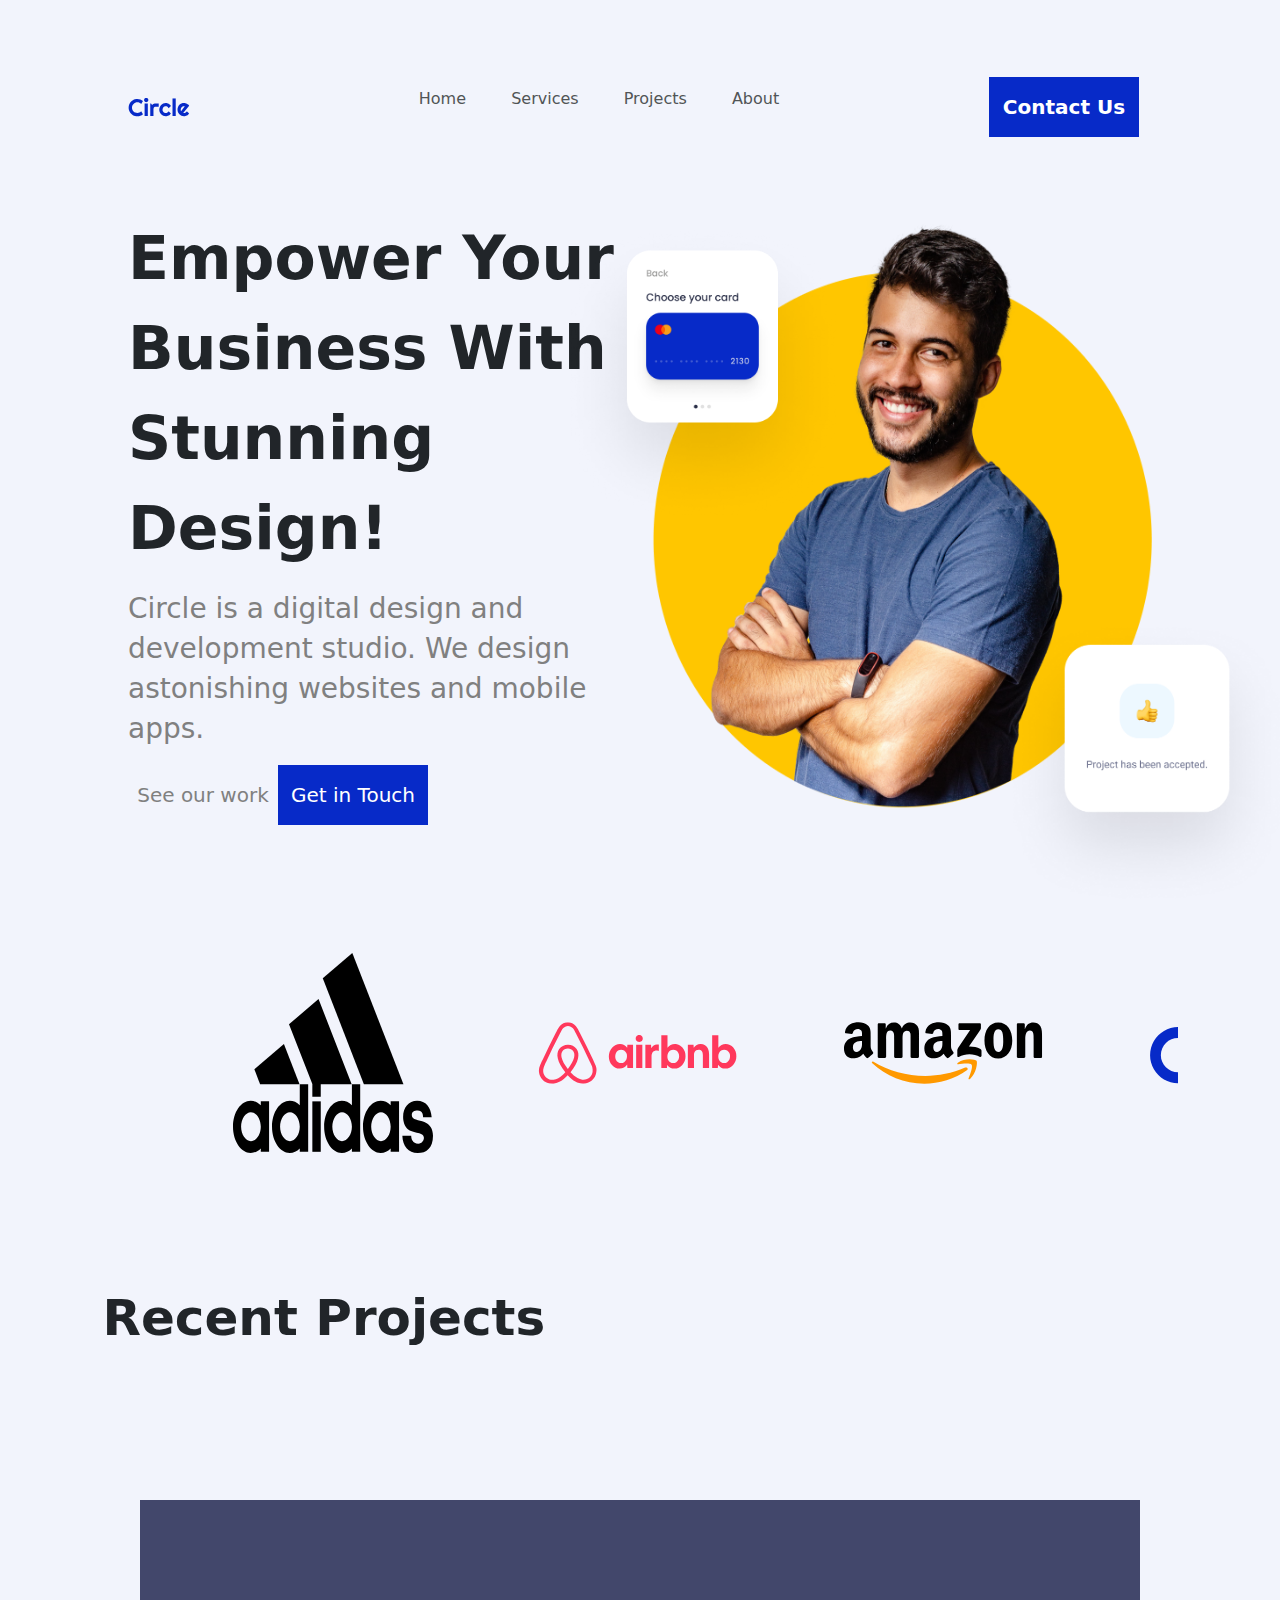
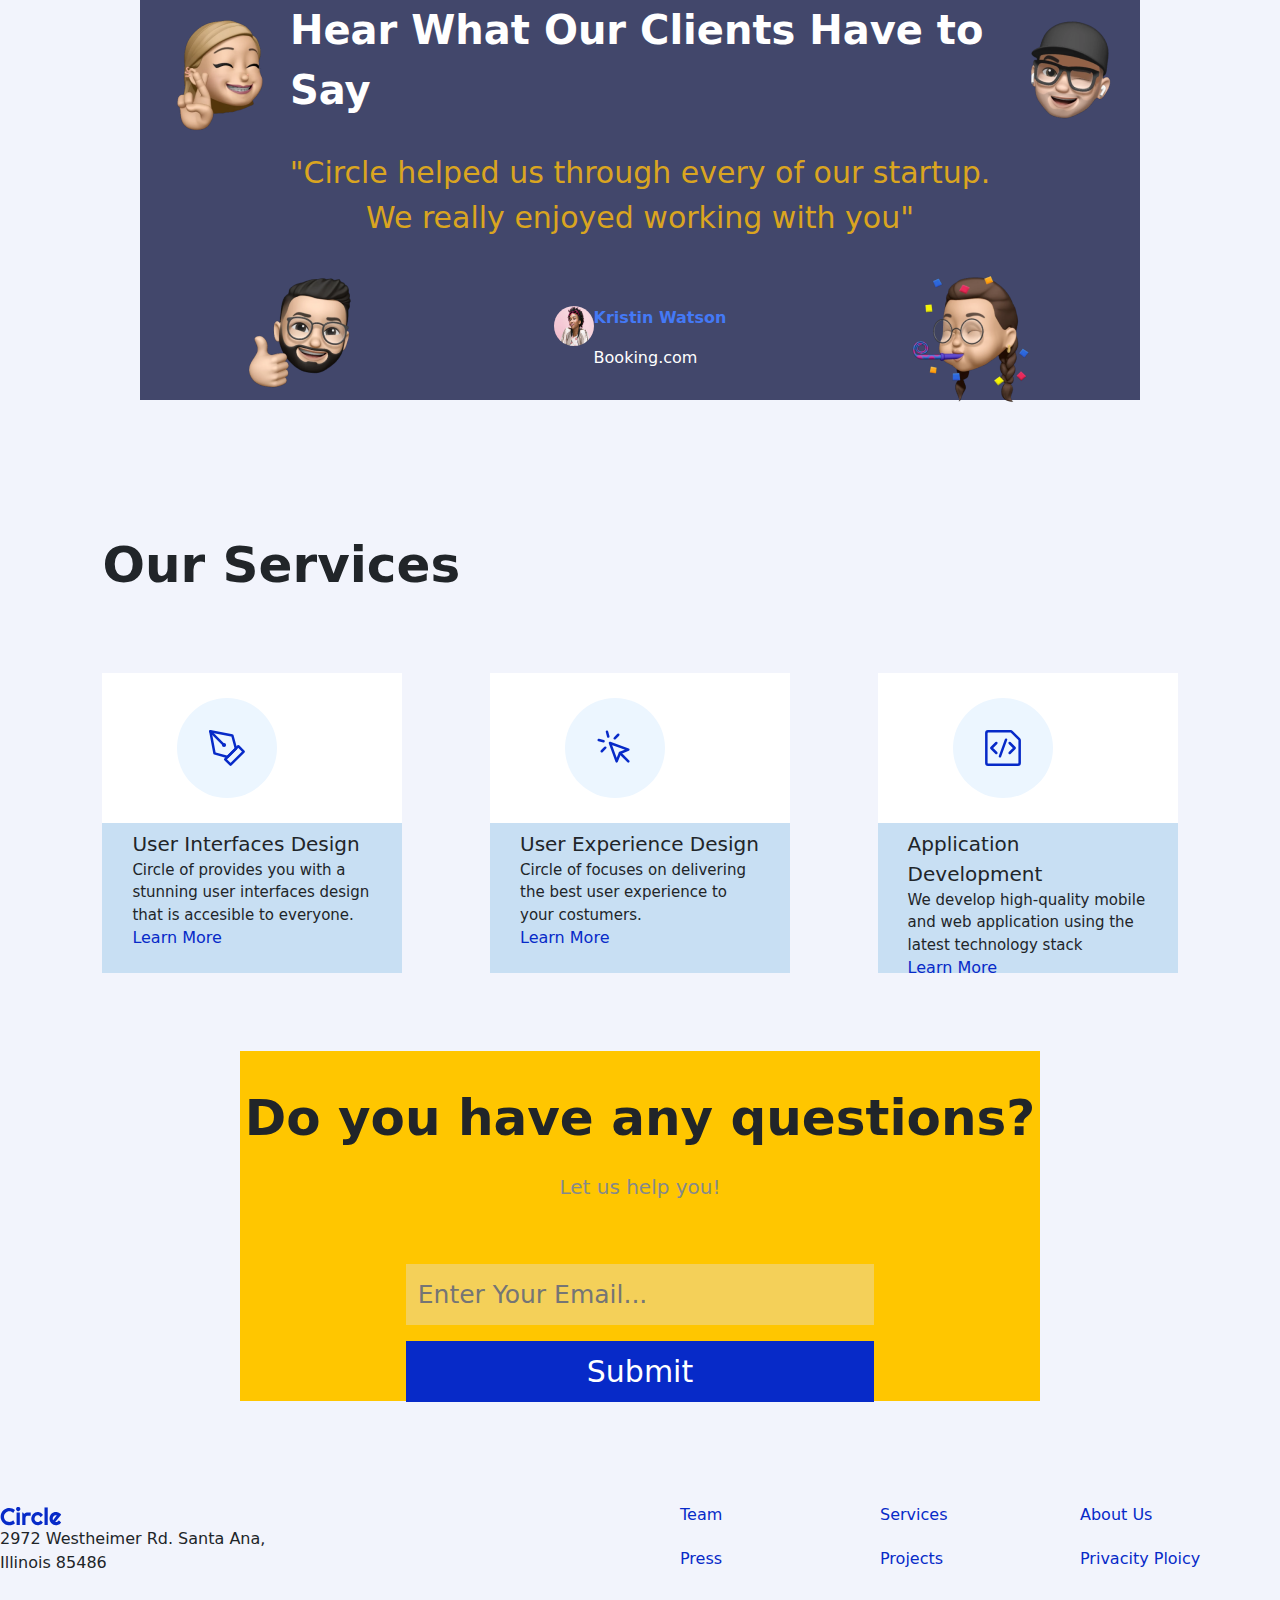
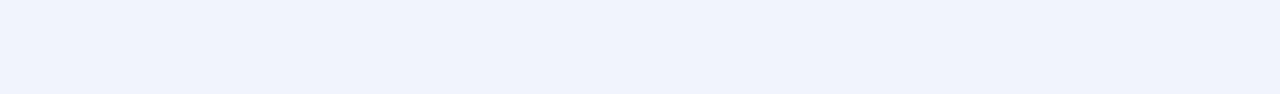
==== commit 58a1372f: "ultimos retoques" ====
--- a/index.html
+++ b/index.html
@@ -187,8 +187,8 @@
               
           </div>
           <div class="container-info-card-services">
-            <p class="titulo-card-services">Título</p>
-            <p class="descripcion-card">Descripción</p>
+            <p class="titulo-card-services">User Interfaces Design</p>
+            <p class="descripcion-card-services">Circle of provides you with a stunning user interfaces design that is accesible to everyone.</p>
             <p class="learn-more-class"><a>Learn More</a></p>
           </div>
 
@@ -206,8 +206,8 @@
                 
             </div>
             <div class="container-info-card-services">
-              <p class="titulo-card-services">Título</p>
-              <p class="descripcion-card">Descripción</p>
+              <p class="titulo-card-services">User Experience Design</p>
+              <p class="descripcion-card-services">Circle of focuses on delivering the best user experience to  your costumers.</p>
               <p class="learn-more-class"><a>Learn More</a></p>
             </div>
   
@@ -226,8 +226,8 @@
                   
               </div>
               <div class="container-info-card-services">
-                <p class="titulo-card-services">Título</p>
-                <p class="descripcion-card">Descripción</p>
+                <p class="titulo-card-services">Application Development</p>
+                <p class="descripcion-card-services">We develop high-quality mobile and web application using the latest technology stack</p>
                 <p class="learn-more-class"><a>Learn More</a></p>
               </div>
     
--- a/resources/styles/style.css
+++ b/resources/styles/style.css
@@ -12,8 +12,8 @@
 
 body {
   font-family: "Roboto", sans-serif;
-  padding-left: 10%;
-  padding-right: 10%;
+  margin: 8%;
+  margin: 8%;
   background-color: #f2f4fc!important ;
 }
 
@@ -395,30 +395,35 @@
 
 .card-services {
   margin-top: 5%;
-  width: 250px;
+  width: 300px;
   height: 250px;
   background-color: white;
 }
 
+
 .container-info-card-services {
   display: flex;
   flex-direction: column;
   text-align: left;
-  justify-content: space-around;
+ 
   height: 150px;
-  padding: 20px;
+ 
   background-color: #c8dff3;
+  gap: 0;
 }
 .titulo-card-services {
-  font-size: 25px;
-}
-
-.descripcion-card {
   font-size: 20px;
+  margin: 2% 10% 0 10%;
+}
+
+.descripcion-card-services {
+  font-size: 15px;
+  margin: 0% 10% 0 10%;
 }
 .learn-more-class {
-  margin-top: 6%;
+ 
   color: #072ac8;
+  margin: 0% 10% 0 10%;
 }
 
 /* ------------------------------ Questions form ------------------------------ */
@@ -666,7 +671,7 @@
   /*boton hamburguesa*/
   /*header*/
   .header {
-    justify-content: space-between;
+    
     margin-bottom: 10%;
   }
   .hamburguer {
@@ -679,7 +684,7 @@
     border: none;
     cursor: pointer;
     transition: all 0.3s ease 0s;
-    width: 75px;
+    width: 100px;
     height: 30px;
     font-size: 10px;
   }
@@ -693,6 +698,7 @@
 
     width: 100%;
     text-align: center;
+   
     transition: height 300ms;
   }
   .nav {
@@ -801,7 +807,7 @@
   /*our services*/
   .card-services {
     margin-top: 30%;
-    width: 250px;
+    width: 300px;
     height: 250px;
     background-color: white;
   }
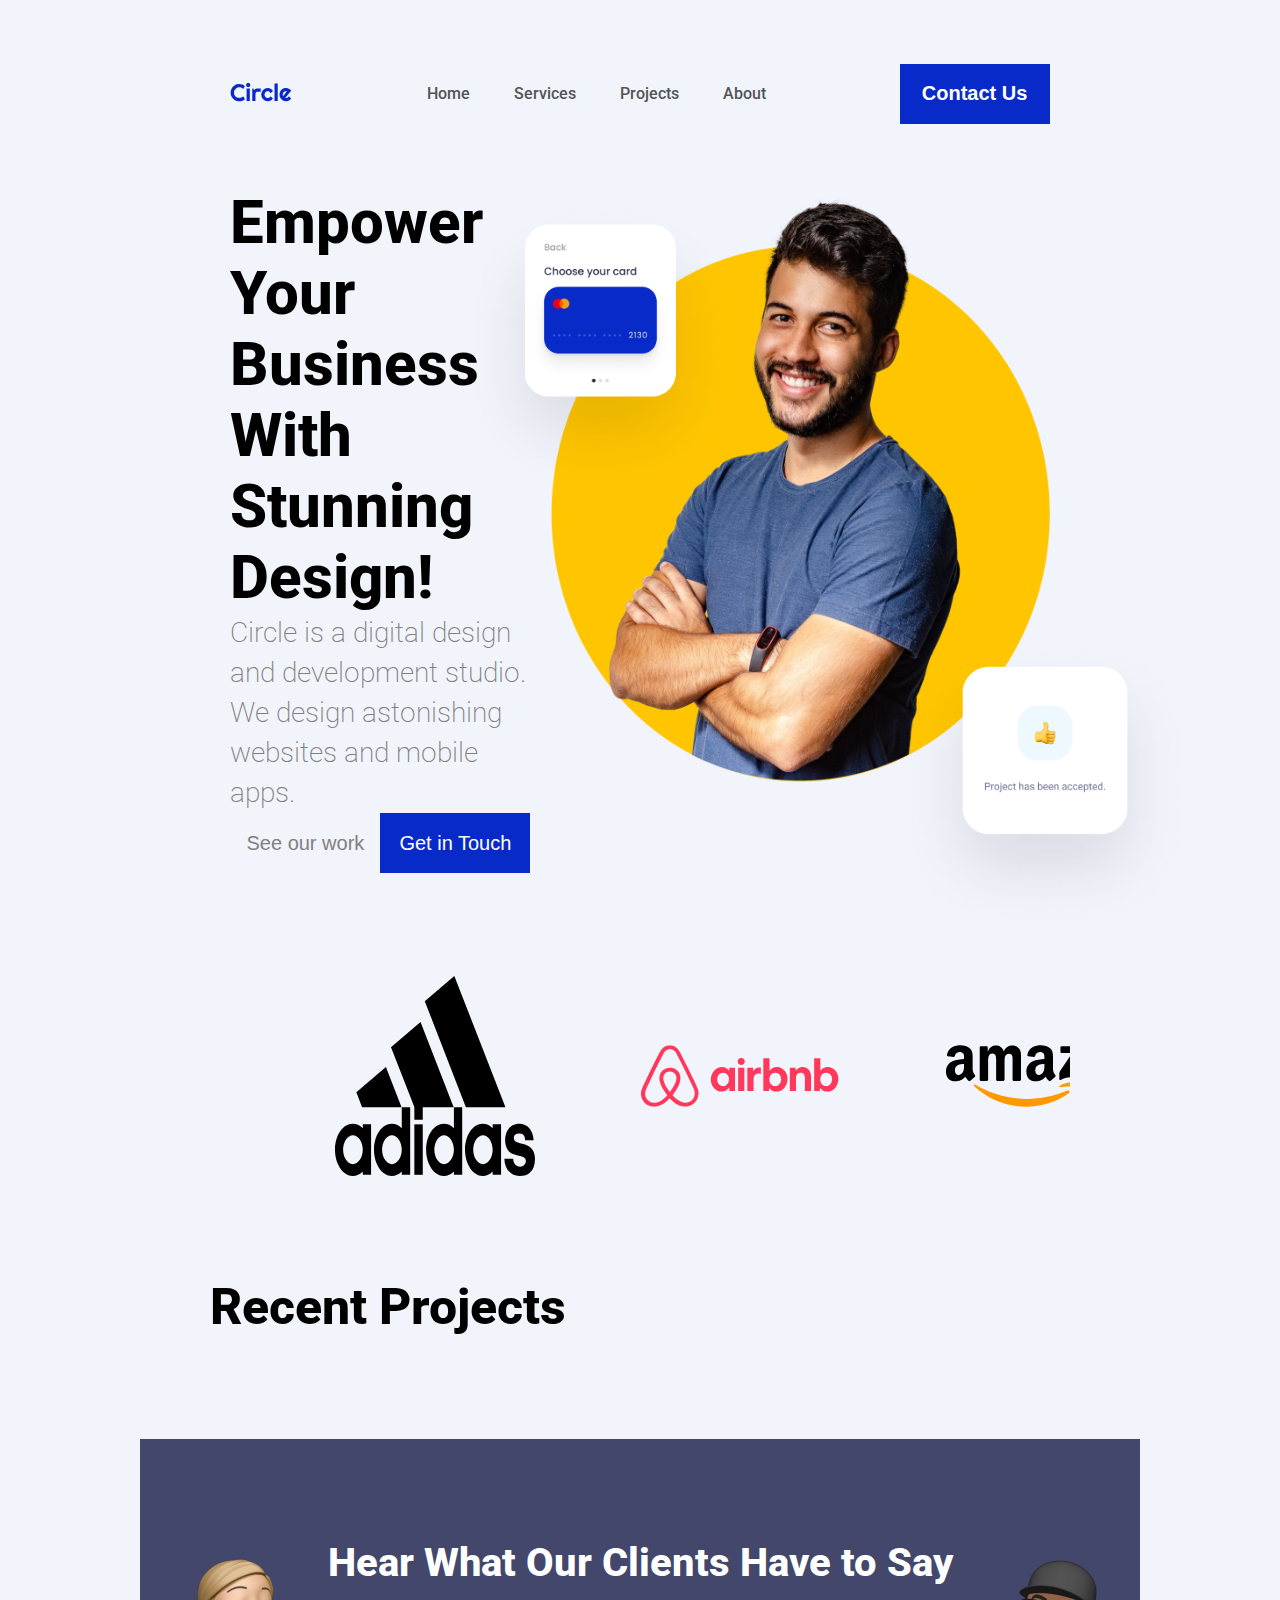
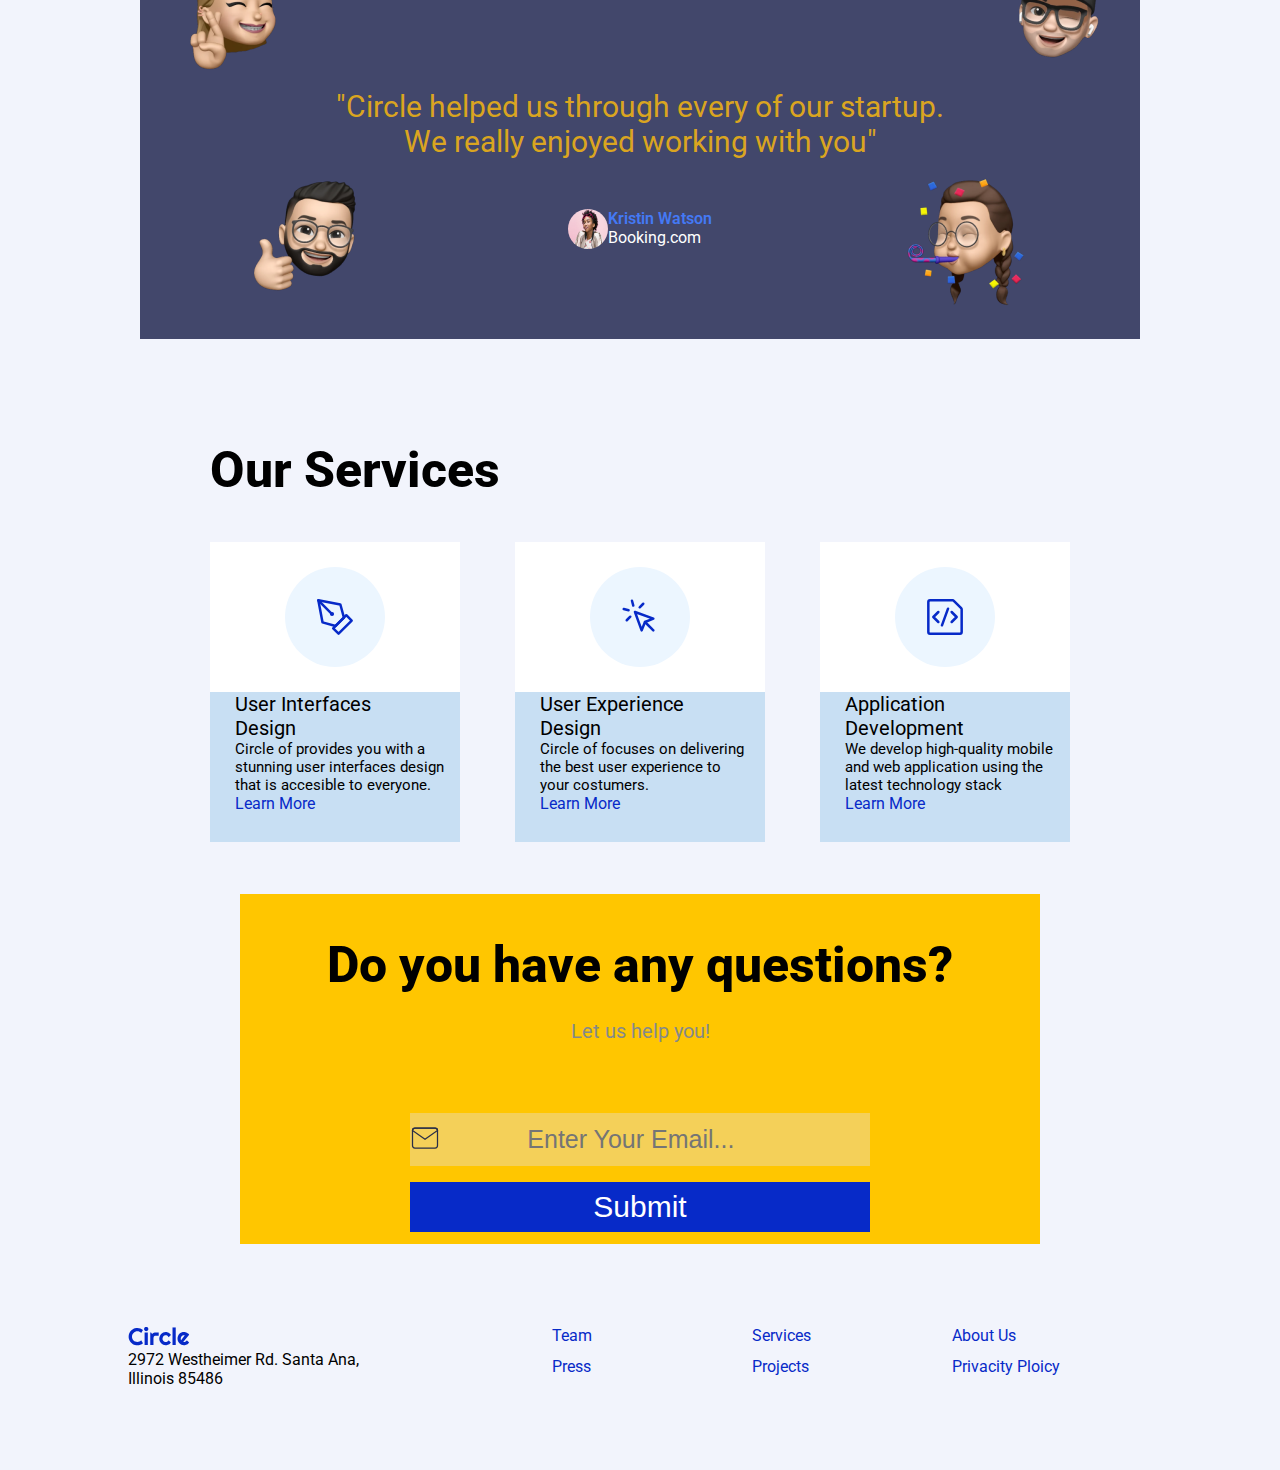
==== commit 8fff16cb: "input questionary" ====
--- a/index.html
+++ b/index.html
@@ -6,11 +6,9 @@
     <meta name="viewport" content="width=device-width, initial-scale=1.0" />
     <title>Circle Agency</title>
     <link rel="stylesheet" href="resources/styles/style.css" />
-    <link rel="stylesheet" href="https://cdnjs.cloudflare.com/ajax/libs/font-awesome/4.7.0/css/font-awesome.min.css">
-    <link rel="stylesheet" href="	https://cdn.jsdelivr.net/npm/bootstrap@5.3.0-alpha1/dist/css/bootstrap.min.css">
   </head>
   <body>
-    <header class="header">
+    <header class="header" id="header-top">
       <div class="logo">
         <a href="index.html"
           ><img src="./resources/images/logos/circle.svg" alt="Logo"
@@ -246,14 +244,14 @@
         <form class="form-questions">
         
             
-            <input  class ="input-a-q" type="text" name="email"  placeholder="Enter Your Email...">
+            <input  class ="input-a-q background-mail" type="text" name="email"  placeholder="Enter Your Email...">
             <input class ="input-a-q" type="submit" value="Submit" />
         </form>
       
     </div>
     </div>
     
-    <a class="top-link hide" href="" id="js-top">
+    <a class="top-link hide" href="#header-top" id="js-top">
       <svg xmlns="http://www.w3.org/2000/svg" viewBox="0 0 12 6"><path d="M12 6H0l6-6z"/></svg>
       <span class="screen-reader-text">Back to top</span>
     </a>
--- a/resources/styles/style.css
+++ b/resources/styles/style.css
@@ -10,10 +10,14 @@
   box-sizing: border-box;
 }
 
+html{
+  scroll-behavior: smooth;
+}
+
 body {
   font-family: "Roboto", sans-serif;
-  margin: 8%;
-  margin: 8%;
+  padding-left: 10%;
+  padding-right: 10%;
   background-color: #f2f4fc!important ;
 }
 
@@ -395,7 +399,7 @@
 
 .card-services {
   margin-top: 5%;
-  width: 300px;
+  width: 250px;
   height: 250px;
   background-color: white;
 }
@@ -413,17 +417,17 @@
 }
 .titulo-card-services {
   font-size: 20px;
-  margin: 2% 10% 0 10%;
+  margin: 0% 10% 0 10%;
 }
 
 .descripcion-card-services {
   font-size: 15px;
-  margin: 0% 10% 0 10%;
+  margin: 0% 5% 0 10%;
 }
 .learn-more-class {
  
   color: #072ac8;
-  margin: 0% 10% 0 10%;
+  margin: 0% 5% 0 10%;
 }
 
 /* ------------------------------ Questions form ------------------------------ */
@@ -537,6 +541,15 @@
   font-size: 25px;
 }
 
+.background-mail{
+  background-image: url("../images/newsletter/icon/mail.svg");
+  background-repeat: no-repeat;
+  background-position-y: 10px;
+  text-indent: 25px;
+}
+.background-mail::placeholder{
+  padding-left: 80px;
+}
 input[type="submit"] {
   background-color: #072ac8;
   color: white;
@@ -671,8 +684,11 @@
   /*boton hamburguesa*/
   /*header*/
   .header {
-    
+    justify-content: space-between;
     margin-bottom: 10%;
+  }
+  .btn{
+    display:none;
   }
   .hamburguer {
     display: block;
@@ -684,7 +700,7 @@
     border: none;
     cursor: pointer;
     transition: all 0.3s ease 0s;
-    width: 100px;
+    width: 75px;
     height: 30px;
     font-size: 10px;
   }
@@ -694,11 +710,10 @@
     left: -100%;
     top: 100px;
     gap: 0;
-    flex-direction: column;
+    flex-direction: row;
 
     width: 100%;
     text-align: center;
-   
     transition: height 300ms;
   }
   .nav {
@@ -807,12 +822,20 @@
   /*our services*/
   .card-services {
     margin-top: 30%;
-    width: 300px;
+    width: 250px;
     height: 250px;
     background-color: white;
   }
   /*scroll to up*/
-
+  .background-mail{
+    background-image: url("../images/newsletter/icon/mail.svg");
+    background-repeat: no-repeat;
+    background-position-y: 5px;
+    text-indent: 25px;
+  }
+  .background-mail::placeholder{
+    padding-left: 40px;
+  }
   .top-link {
     transition: all 0.25s ease-in-out;
     position: fixed;
@@ -839,6 +862,7 @@
     background-color: #ffc600;
     height: 250px;
   }
+  
 
   .frase-any-questions {
     font-size: 20px;
@@ -853,6 +877,7 @@
   }
 
   .input-a-q {
+  
     margin-bottom: 100px;
     width: 50%;
   }
